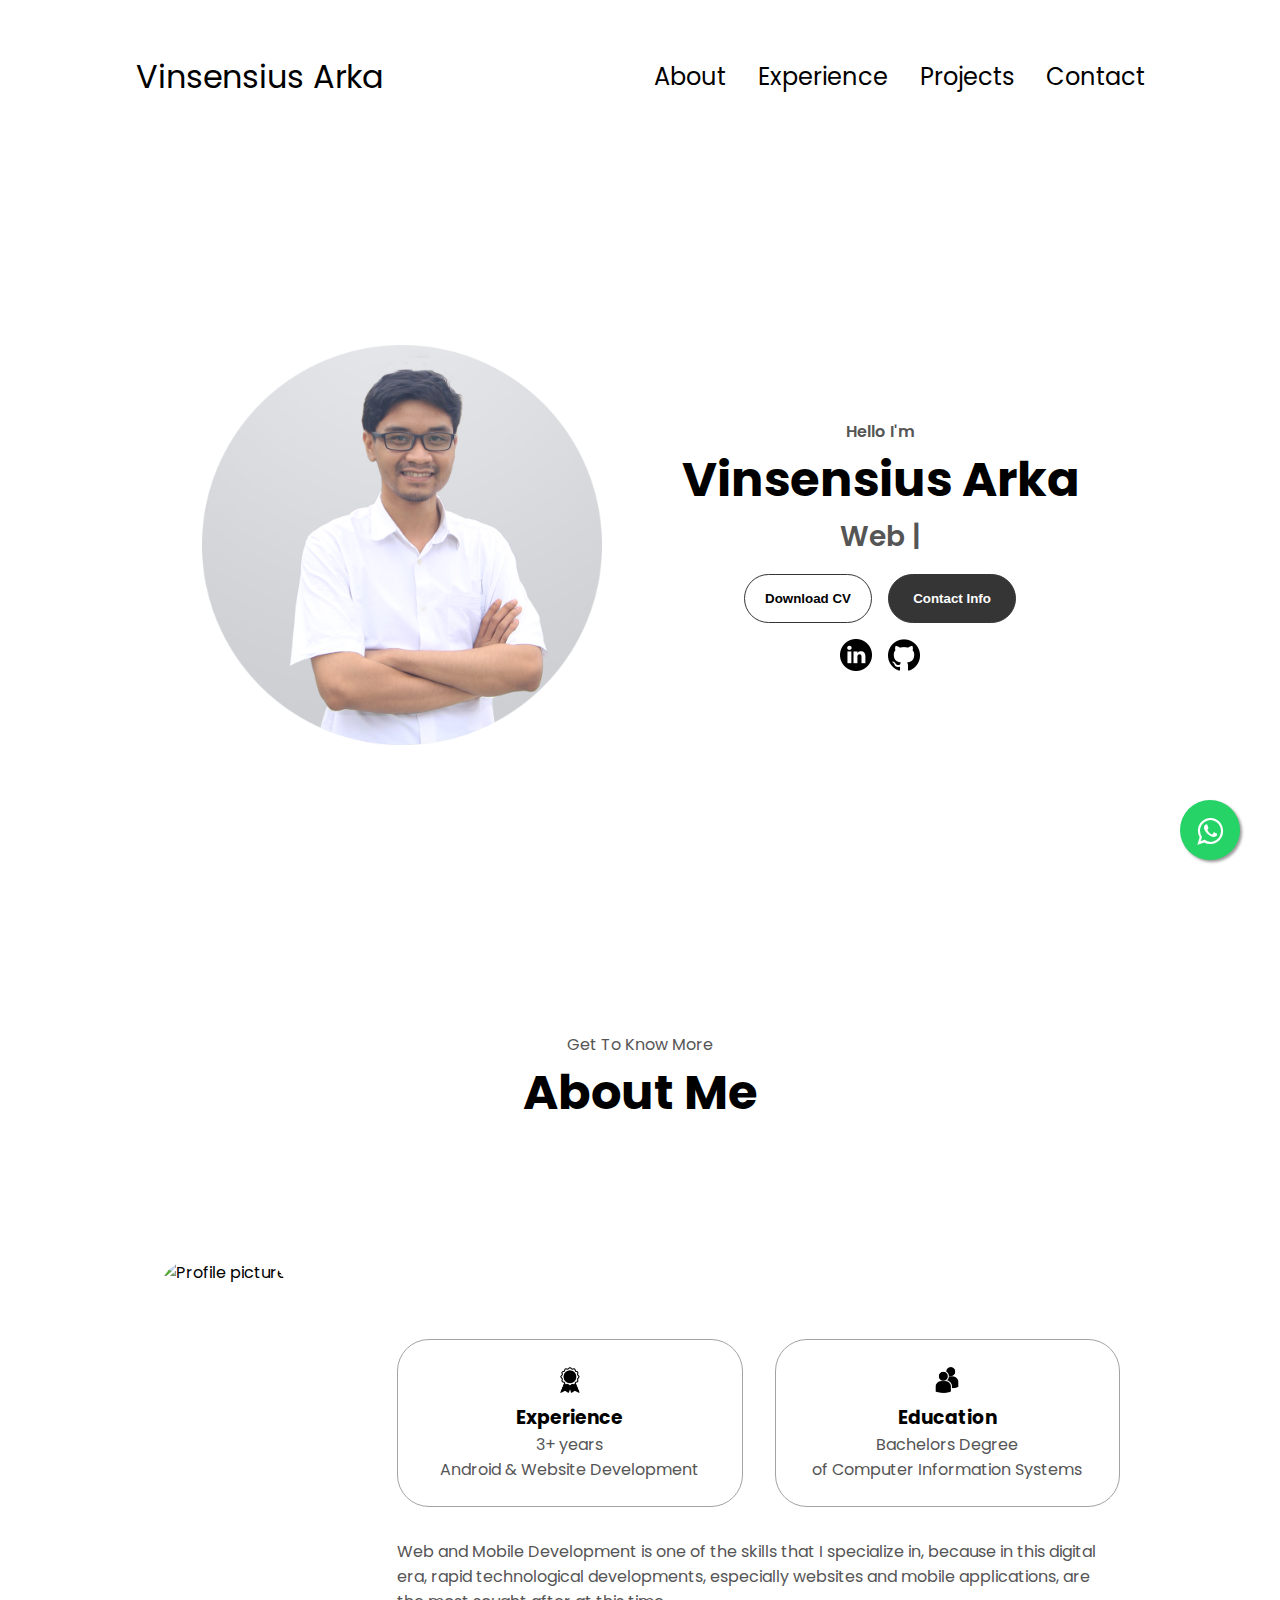
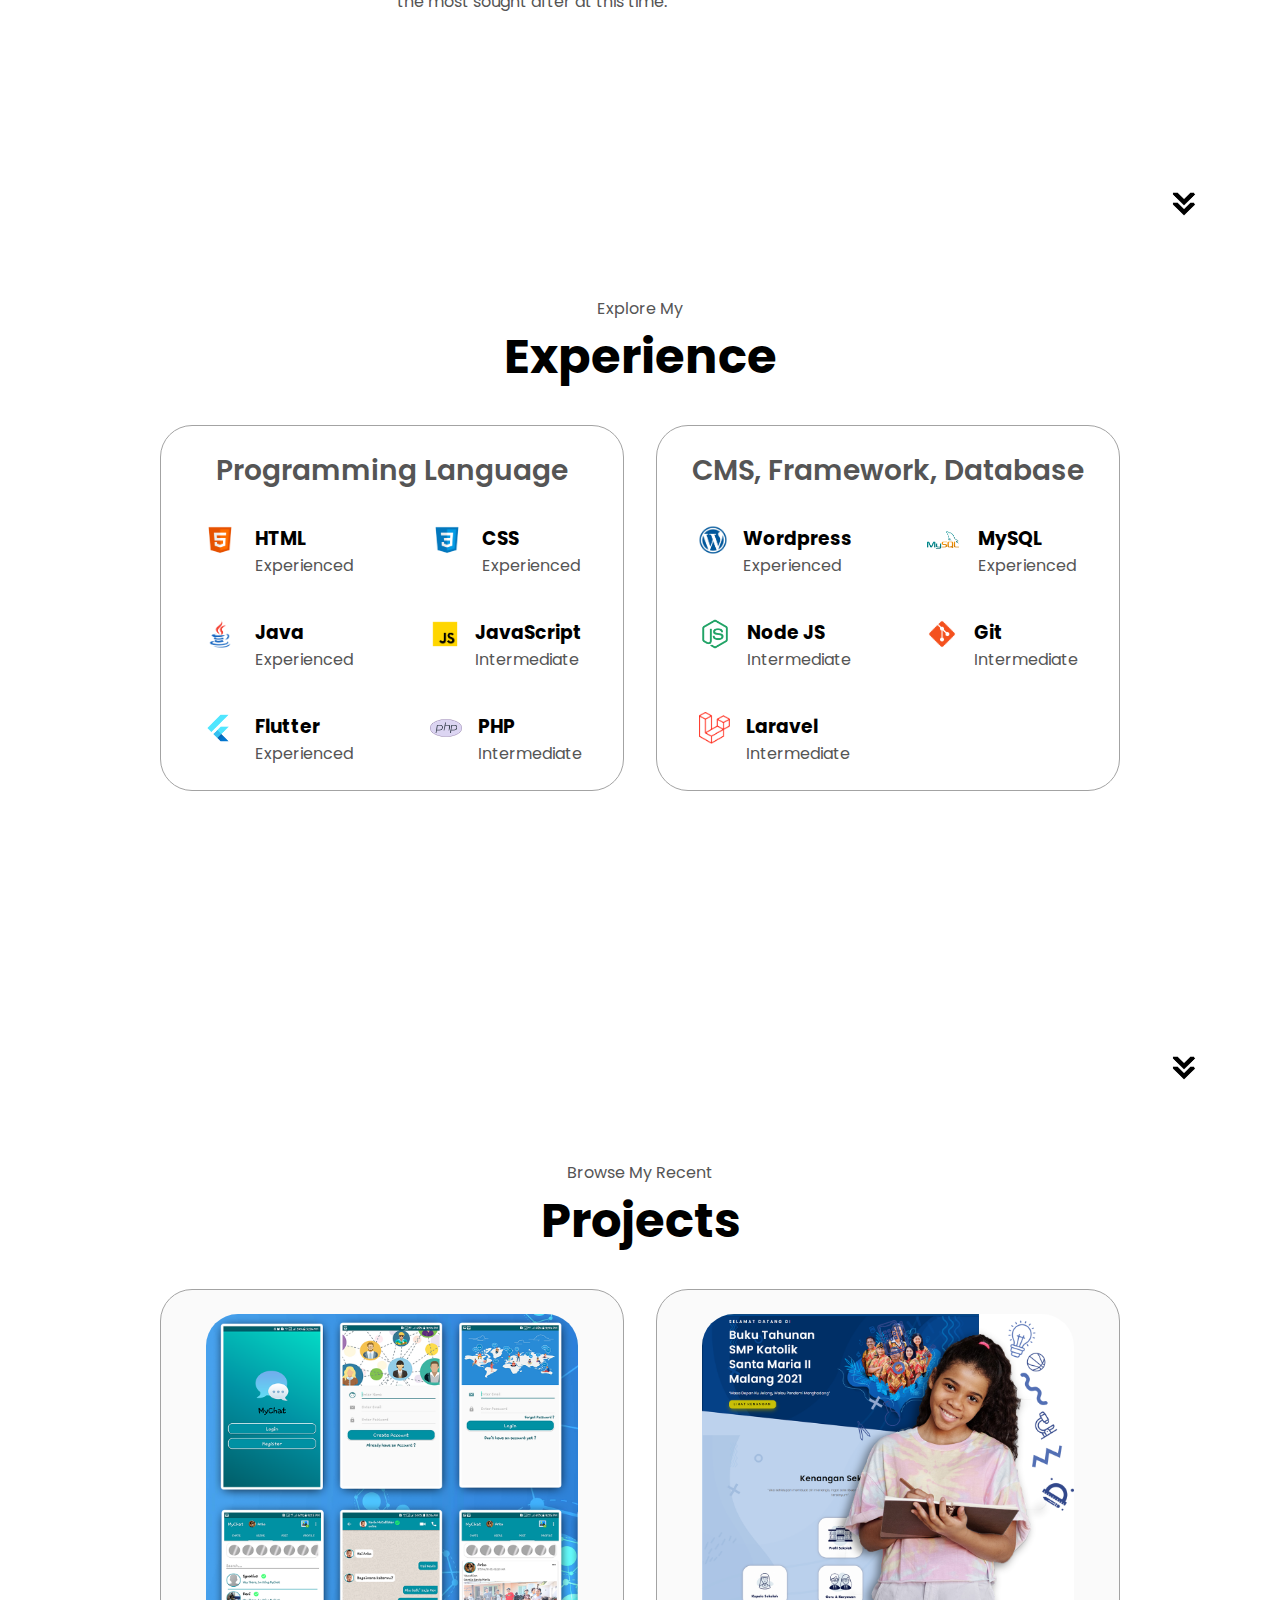
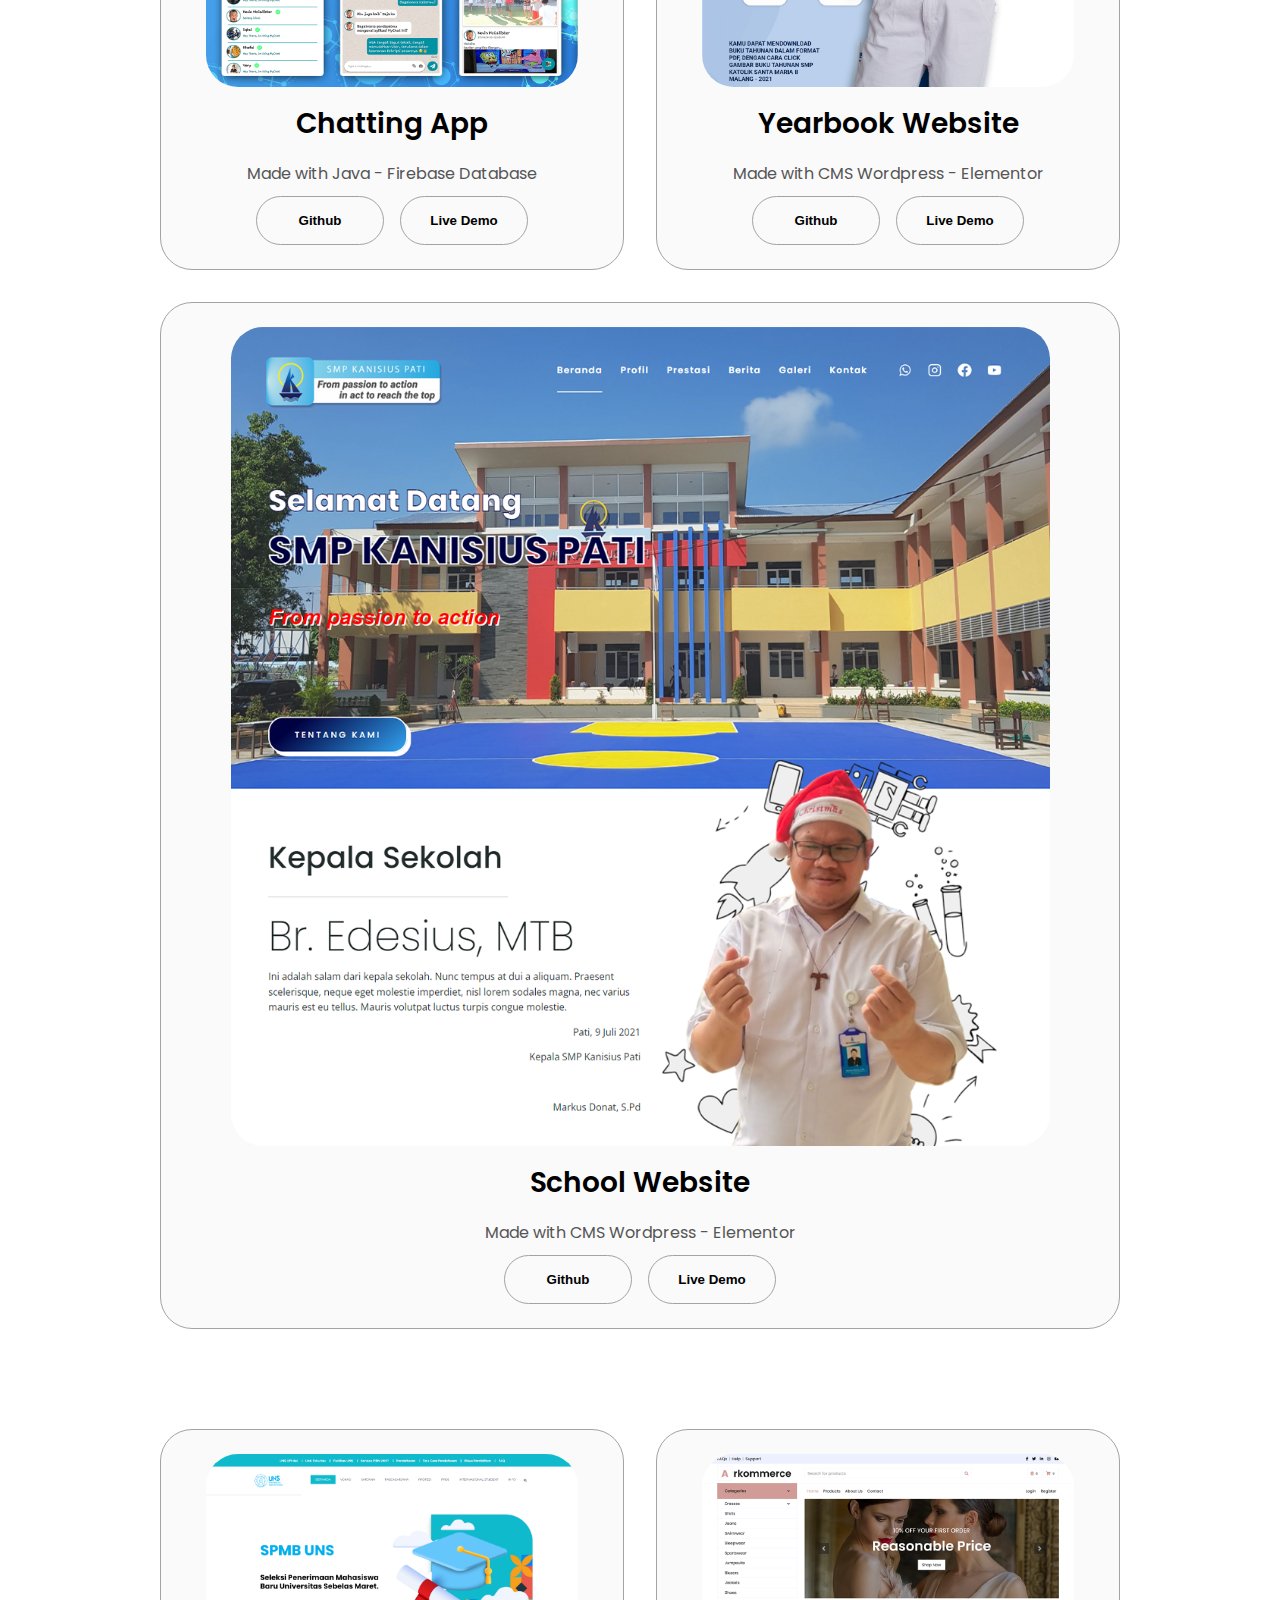
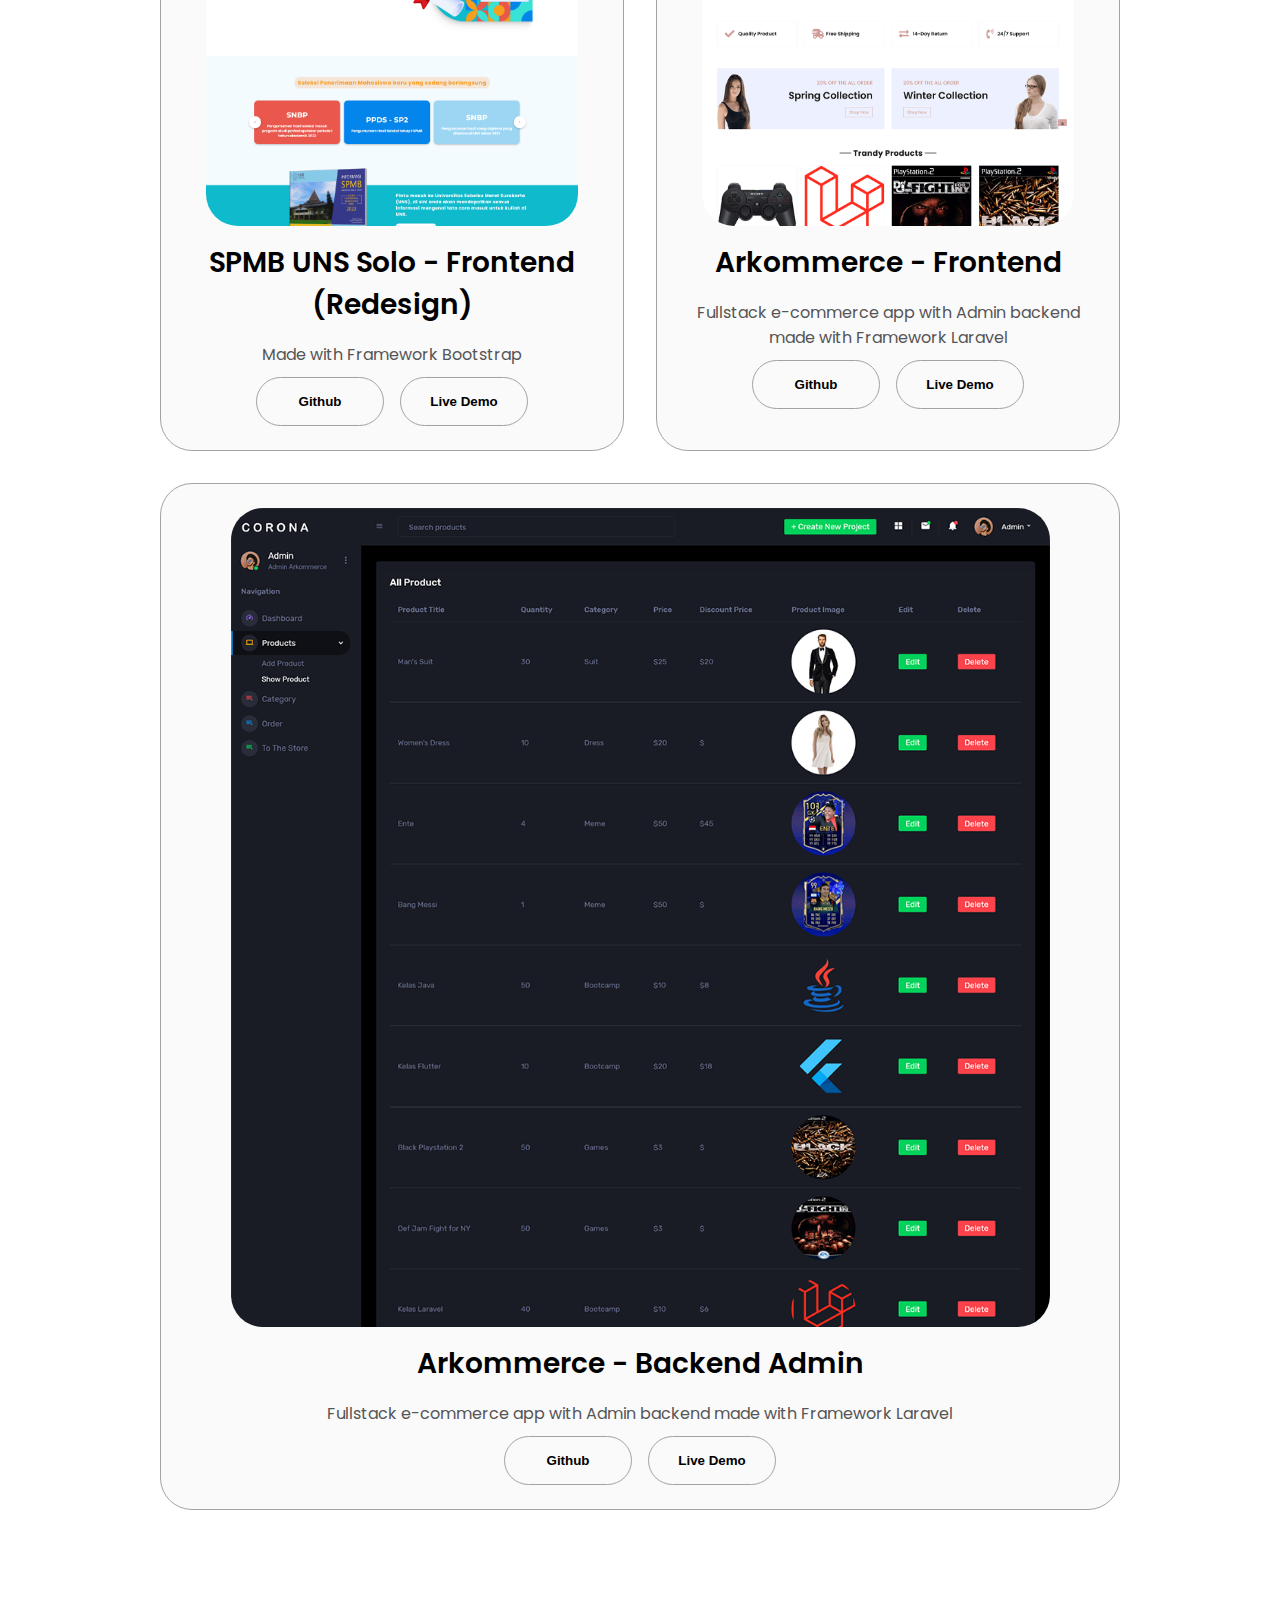
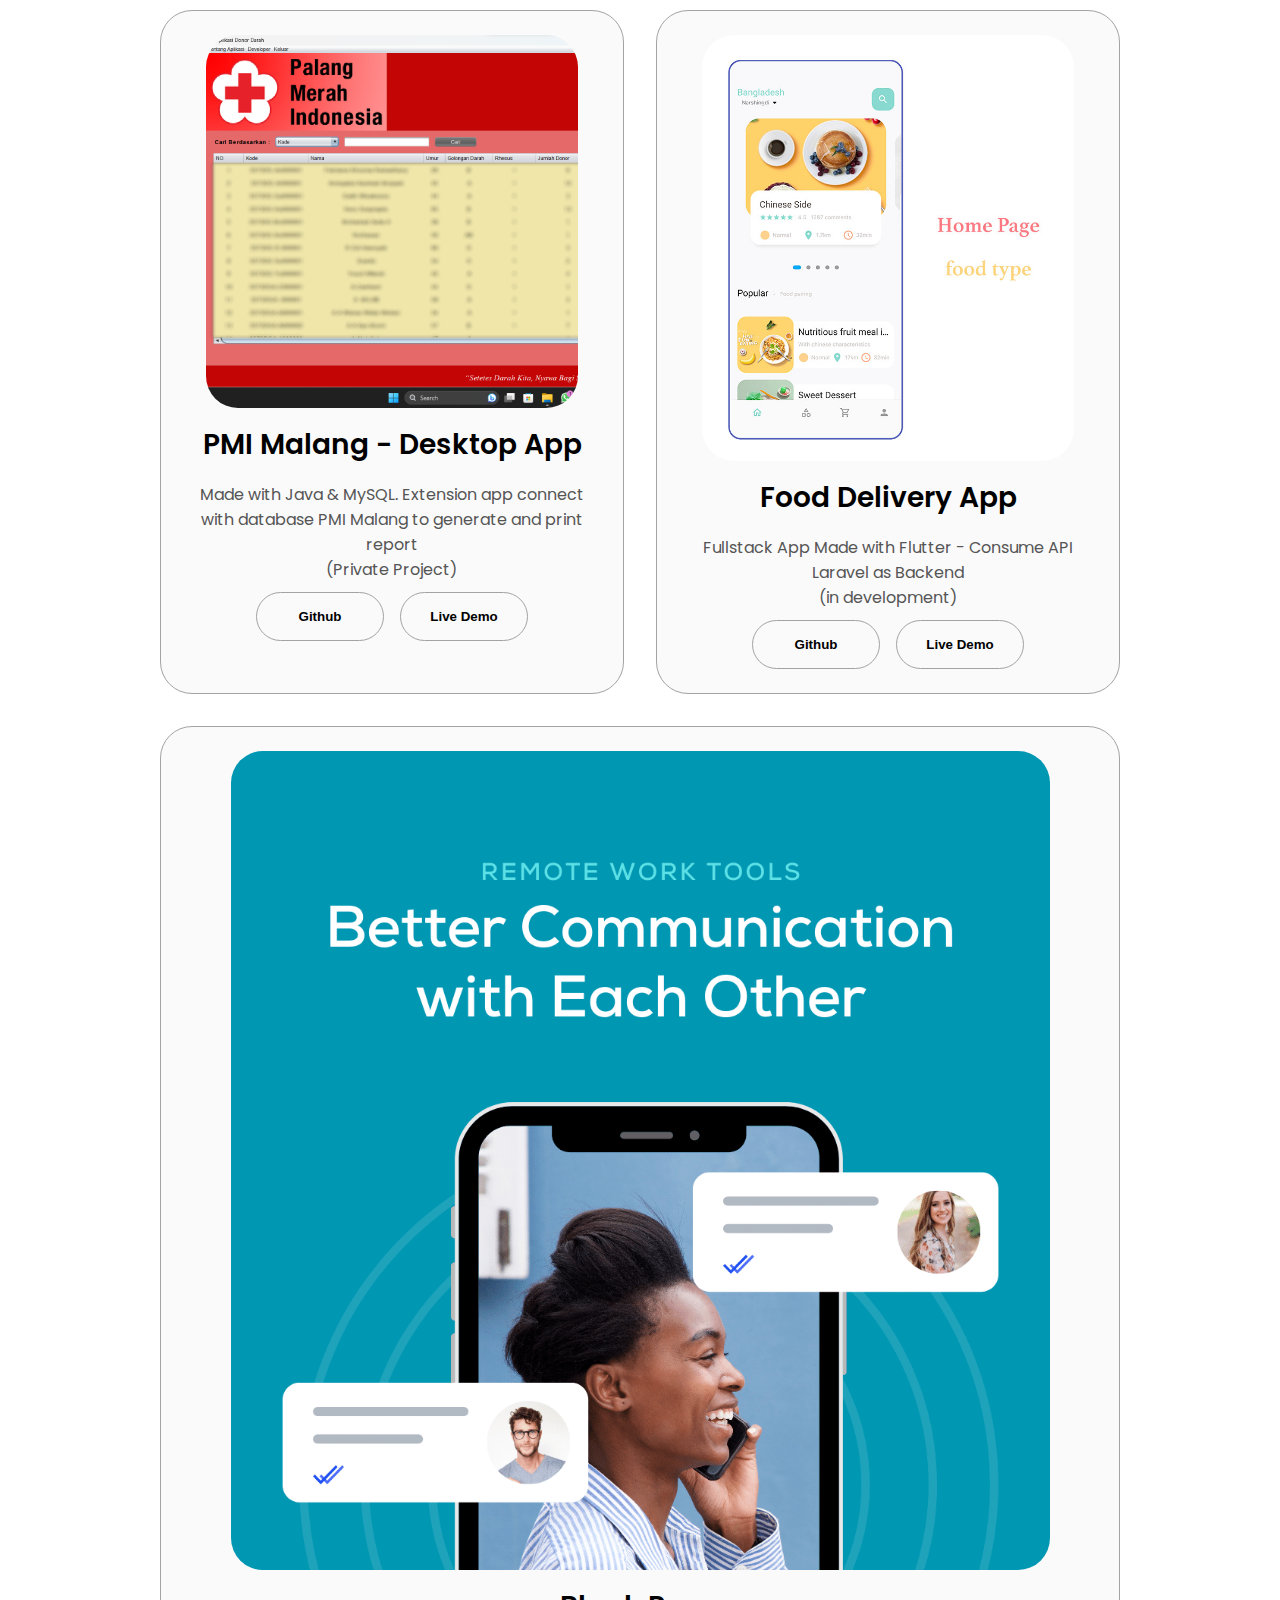
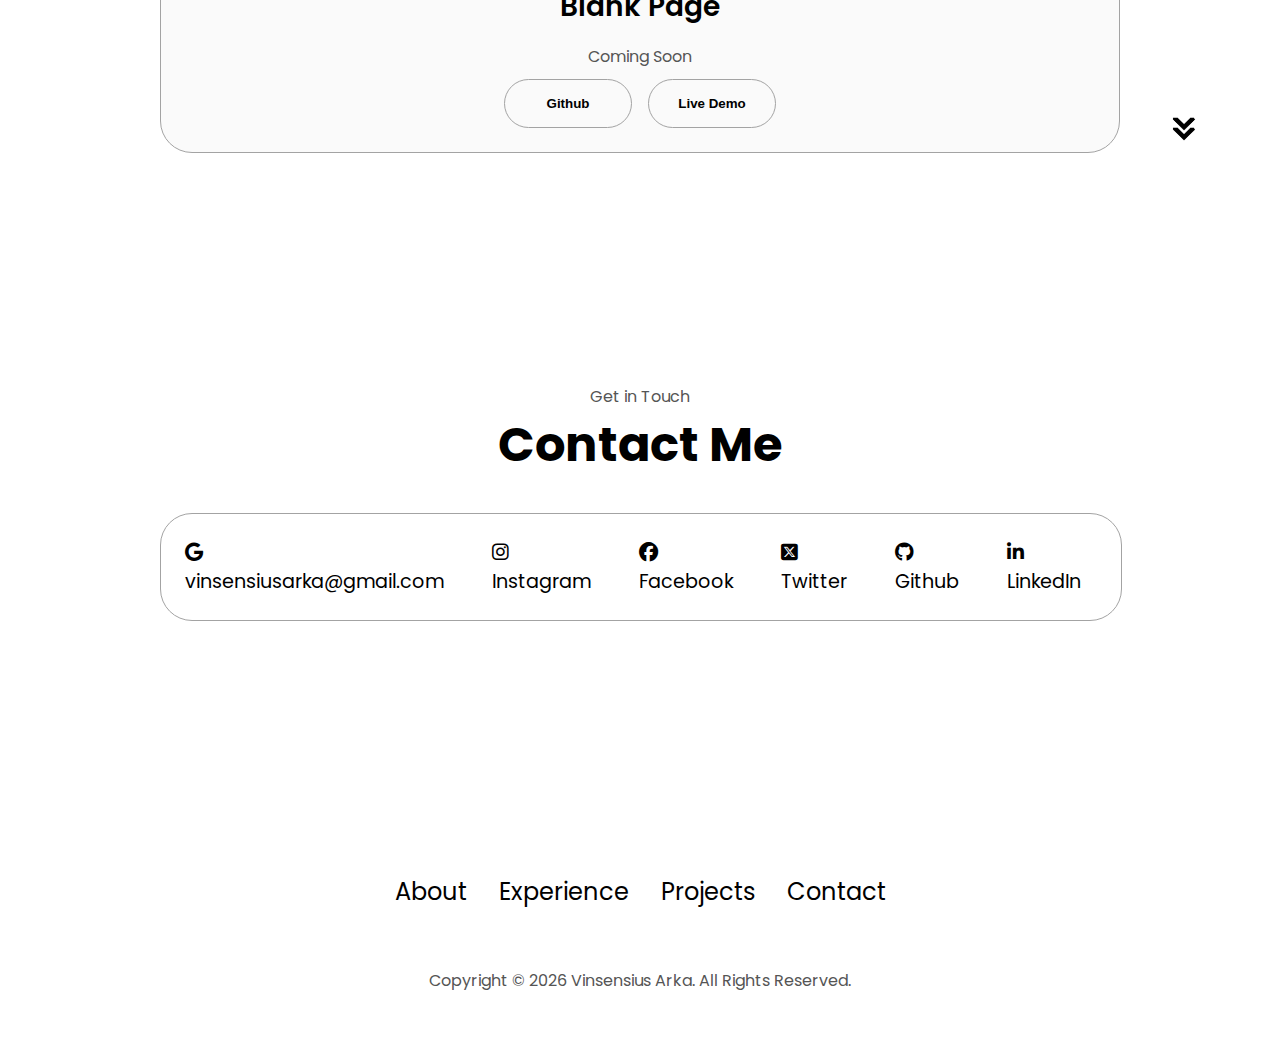
==== public/index.html @ 0f276d58 "Fix list tile icon link" ====
<!DOCTYPE html>
<html lang="en">
  <head>
    <meta charset="UTF-8" />
    <meta http-equiv="X-UA-Compatible" content="IE=edge" />
    <meta name="viewport" content="width=device-width, initial-scale=1.0" />
    <title>Vinsensius Arka Biwara Adi</title>
    <link rel="stylesheet" href="https://cdnjs.cloudflare.com/ajax/libs/font-awesome/6.5.2/css/all.min.css">
    <link rel="shortcut icon" href="./assets/favicon.ico" type="image/x-icon">
    <link rel="stylesheet" href="style.css" />
    <link rel="stylesheet" href="mediaqueries.css" />
    <!-- <script type="text/javascript">window.$crisp=[];window.CRISP_WEBSITE_ID="7144d495-a259-47f3-8558-6c69aba74b64";(function(){d=document;s=d.createElement("script");s.src="https://client.crisp.chat/l.js";s.async=1;d.getElementsByTagName("head")[0].appendChild(s);})();</script> -->
  </head>
  <body>
    <nav id="desktop-nav">
      <div class="logo">Vinsensius Arka</div>
      <div>
        <ul class="nav-links">
          <li><a href="#about">About</a></li>
          <li><a href="#experience">Experience</a></li>
          <li><a href="#projects">Projects</a></li>
          <li><a href="#contact">Contact</a></li>
        </ul>
      </div>
    </nav>
    <nav id="hamburger-nav">
      <div class="logo">Vinsensius Arka</div>
      <div class="hamburger-menu">
        <div class="hamburger-icon" onclick="toggleMenu()">
          <span></span>
          <span></span>
          <span></span>
        </div>
        <div class="menu-links">
          <li><a href="#about" onclick="toggleMenu()">About</a></li>
          <li><a href="#experience" onclick="toggleMenu()">Experience</a></li>
          <li><a href="#projects" onclick="toggleMenu()">Projects</a></li>
          <li><a href="#contact" onclick="toggleMenu()">Contact</a></li>
        </div>
      </div>
    </nav>
    <section id="profile">
      <div class="section__pic-container">
        <img src="./assets/arko-pic.png" alt="Vinsensius Arka profile picture" />
      </div>
      <div class="section__text">
        <p class="section__text__p1">Hello I'm</p>
        <h1 class="title">Vinsensius Arka</h1>
        <p class="section__text__p2">
          <span class="typeWriter" data-checkVisible="true" data-end="3000" data-speed="2" data-text='["Web Developer", "Mobile Developer"]'></span></p>
        <div class="btn-container">
          <button
            class="btn btn-color-2"
            onclick="window.open('./assets/cv-vinsensiusarka.pdf')"
          >
            Download CV
          </button>
          <button class="btn btn-color-1" onclick="location.href='index.html#contact'">
            Contact Info
          </button>
        </div>
        <div id="socials-container">
          <img
            src="./assets/linkedin.png"
            alt="My LinkedIn profile"
            class="icon"
            onclick="location.href='https://www.linkedin.com/in/vinsensius-arka-a2185a229/'"/>
          <img
            src="./assets/github.png"
            alt="My Github profile"
            class="icon"
            onclick="location.href='https://github.com/vinsensiusarko'"/>
        </div>
      </div>
    </section>
    <section id="about">
      <p class="section__text__p1">Get To Know More</p>
      <h1 class="title">About Me</h1>
      <div class="section-container">
        <div class="section__pic-container">
          <img
            src="./assets/arko-about.png"
            alt="Profile picture"
            class="about-pic"
          />
        </div>
        <div class="about-details-container">
          <div class="about-containers">
            <div class="details-container">
              <img
                src="./assets/experience.png"
                alt="Experience icon"
                class="icon"
              />
              <h3>Experience</h3>
              <p>3+ years <br />Android & Website Development</p>
            </div>
            <div class="details-container">
              <img
                src="./assets/education.png"
                alt="Education icon"
                class="icon"
              />
              <h3>Education</h3>
              <p>Bachelors Degree<br />of Computer Information Systems</p>
            </div>
          </div>
          <div class="text-container">
            <p>Web and Mobile Development is one of the skills that I specialize in, because in this digital era, rapid technological developments, especially websites and mobile applications, are the most sought after at this time.</span></p>
          </div>
        </div>
      </div>
      <img
        src="./assets/arrow.png"
        alt="Arrow icon"
        class="icon arrow"
        onclick="location.href='index.html#experience'"/>
    </section>
    <section id="experience">
      <p class="section__text__p1">Explore My</p>
      <h1 class="title">Experience</h1>
      <div class="experience-details-container">
        <div class="about-containers">
          <div class="details-container">
            <h2 class="experience-sub-title">Programming Language</h2>
            <div class="article-container">
              <article>
                <img
                  src="./assets/html.png"
                  alt="Experience icon"
                  class="icon"/>
                <div>
                  <h3>HTML</h3>
                  <p>Experienced</p>
                </div>
              </article>
              <article>
                <img
                  src="./assets/css.png"
                  alt="Experience icon"
                  class="icon"/>
                <div>
                  <h3>CSS</h3>
                  <p>Experienced</p>
                </div>
              </article>
              <article>
                <img
                  src="./assets/java.png"
                  alt="Experience icon"
                  class="icon"/>
                <div>
                  <h3>Java</h3>
                  <p>Experienced</p>
                </div>
              </article>
              <article>
                <img
                  src="./assets/javascript.png"
                  alt="Experience icon"
                  class="icon"/>
                <div>
                  <h3>JavaScript</h3>
                  <p>Intermediate</p>
                </div>
              </article>
              <article>
                <img
                  src="./assets/flutter.png"
                  alt="Experience icon"
                  class="icon"/>
                <div>
                  <h3>Flutter</h3>
                  <p>Experienced</p>
                </div>
              </article>
              <article>
                <img
                  src="./assets/php.png"
                  alt="Experience icon"
                  class="icon"/>
                <div>
                  <h3>PHP</h3>
                  <p>Intermediate</p>
                </div>
              </article>
            </div>
          </div>
          <div class="details-container">
            <h2 class="experience-sub-title">CMS, Framework, Database</h2>
            <div class="article-container">
              <article>
                <img
                  src="./assets/wordpress.png"
                  alt="Experience icon"
                  class="icon"/>
                <div>
                  <h3>Wordpress</h3>
                  <p>Experienced</p>
                </div>
              </article>
              <article>
                <img
                  src="./assets/mysql.png"
                  alt="Experience icon"
                  class="icon"/>
                <div>
                  <h3>MySQL</h3>
                  <p>Experienced</p>
                </div>
              </article>
              <article>
                <img
                  src="./assets/node-js.png"
                  alt="Experience icon"
                  class="icon"/>
                <div>
                  <h3>Node JS</h3>
                  <p>Intermediate</p>
                </div>
              </article>
              <article>
                <img
                  src="./assets/git.png"
                  alt="Experience icon"
                  class="icon"/>
                <div>
                  <h3>Git</h3>
                  <p>Intermediate</p>
                </div>
              </article>
              <article>
                <img
                  src="./assets/laravel.png"
                  alt="Experience icon"
                  class="icon"/>
                <div>
                  <h3>Laravel</h3>
                  <p>Intermediate</p>
                </div>
              </article>
              <article>
                
              </article>
            </div>
          </div>
        </div>
      </div>
      <img
        src="./assets/arrow.png"
        alt="Arrow icon"
        class="icon arrow"
        onclick="location.href='index.html#projects'"/>
    </section>
    <section id="projects">
      <p class="section__text__p1">Browse My Recent</p>
      <h1 class="title">Projects</h1>
      <div class="experience-details-container">
        <div class="about-containers">
          <div class="details-container color-container">
            <div class="article-container">
              <img
                src="./assets/portfolio-1.png"
                alt="Project 1"
                class="project-img"
              />
            </div>
            <h2 class="experience-sub-title project-title">Chatting App</h2>
            <p style="padding-bottom: 10px;">Made with Java - Firebase Database</p>
            <div class="btn-container">
              <button
                class="btn btn-color-2 project-btn"
                onclick=" window.open('https://github.com/vinsensiusarko/MyChat','_blank')"
              >
                Github
              </button>
              <button
                class="btn btn-color-2 project-btn"
                onclick=" window.open('https://drive.google.com/file/d/1s-HaHScdRtdgaEALp0UHUAGyKisrrhkq/view?usp=sharing','_blank')"
              >
                Live Demo
              </button>
            </div>
          </div>
          <div class="details-container color-container">
            <div class="article-container">
              <img
                src="./assets/portfolio-2.png"
                alt="Project 2"
                class="project-img"
              />
            </div>
            <h2 class="experience-sub-title project-title">Yearbook Website</h2>
            <p style="padding-bottom: 10px;">Made with CMS Wordpress - Elementor</p>
            <div class="btn-container">
              <button
                class="btn btn-color-2 project-btn"
                onclick="location.href='/#'"
              >
                Github
              </button>
              <button
                class="btn btn-color-2 project-btn"
                onclick=" window.open('http://smpk2santamaria-malang.com','_blank')"
              >
                Live Demo
              </button>
            </div>
          </div>
          <div class="details-container color-container">
            <div class="article-container">
              <img
                src="./assets/portfolio-3.png"
                alt="Project 3"
                class="project-img"
              />
            </div>
            <h2 class="experience-sub-title project-title">School Website</h2>
            <p style="padding-bottom: 10px;">Made with CMS Wordpress - Elementor</p>
            <div class="btn-container">
              <button
                class="btn btn-color-2 project-btn"
                onclick="location.href='/#'"
              >
                Github
              </button>
              <button
                class="btn btn-color-2 project-btn"
                onclick=" window.open('http://smpkanisiuspati.sch.id','_blank')"
              >
                Live Demo
              </button>
            </div>
          </div>
        </div>
      </div>
    </section>

    <section id="projects">
      <div class="experience-details-container">
        <div class="about-containers">
          <div class="details-container color-container">
            <div class="article-container">
              <img
                src="./assets/portfolio-4.png"
                alt="Project 1"
                class="project-img"
              />
            </div>
            <h2 class="experience-sub-title project-title">SPMB UNS Solo - Frontend (Redesign)</h2>
            <p style="padding-bottom: 10px;">Made with Framework Bootstrap</p>
            <div class="btn-container">
              <button
                class="btn btn-color-2 project-btn"
                onclick=" window.open('https://github.com/vinsensiusarko/MyChat','_blank')"
              >
                Github
              </button>
              <button
                class="btn btn-color-2 project-btn"
                onclick=" window.open('https://spmb-uns-solo.web.app','_blank')"
              >
                Live Demo
              </button>
            </div>
          </div>
          <div class="details-container color-container">
            <div class="article-container">
              <img
                src="./assets/portfolio-5.png"
                alt="Project 2"
                class="project-img"
              />
            </div>
            <h2 class="experience-sub-title project-title">Arkommerce - Frontend</h2>
            <p style="padding-bottom: 10px;">Fullstack e-commerce app with Admin backend made with Framework Laravel</p>
            <div class="btn-container">
              <button
                class="btn btn-color-2 project-btn"
                onclick=" window.open('https://github.com/vinsensiusarko/arkommerce','_blank')"
              >
                Github
              </button>
              <button
                class="btn btn-color-2 project-btn"
                onclick=" window.open('https://arkommerce.up.railway.app','_blank')"
              >
                Live Demo
              </button>
            </div>
          </div>
          <div class="details-container color-container">
            <div class="article-container">
              <img
                src="./assets/portfolio-6.png"
                alt="Project 3"
                class="project-img"
              />
            </div>
            <h2 class="experience-sub-title project-title">Arkommerce - Backend Admin</h2>
            <p style="padding-bottom: 10px;">Fullstack e-commerce app with Admin backend made with Framework Laravel</p>
            <div class="btn-container">
              <button
                class="btn btn-color-2 project-btn"
                disabled
                onclick=" window.open('https://github.com/vinsensiusarko/arkommerce','_blank')"
              >
                Github
              </button>
              <button
                class="btn btn-color-2 project-btn"
                disabled
                onclick=" window.open('https://arkommerce.up.railway.app','_blank')"
              >
                Live Demo
              </button>
            </div>
          </div>
        </div>
      </div>
    </section>

    <section id="projects">
      <div class="experience-details-container">
        <div class="about-containers">
          <div class="details-container color-container">
            <div class="article-container">
              <img
                src="./assets/portfolio-7.png"
                alt="Project 1"
                class="project-img"
              />
            </div>
            <h2 class="experience-sub-title project-title">PMI Malang - Desktop App</h2>
            <p style="padding-bottom: 10px;">Made with Java & MySQL. Extension app connect with database PMI Malang to generate and print report <br>(Private Project)</p>
            <div class="btn-container">
              <button
                class="btn btn-color-2 project-btn"
                disabled
                onclick=" window.open('/#','_blank')"
              >
                Github
              </button>
              <button
                class="btn btn-color-2 project-btn"
                disabled
                onclick=" window.open('/#','_blank')"
              >
                Live Demo
              </button>
            </div>
          </div>
          <div class="details-container color-container">
            <div class="article-container">
              <img
                src="./assets/portfolio-8.jpg"
                alt="Project 3"
                class="project-img"
              />
            </div>
            <h2 class="experience-sub-title project-title">Food Delivery App</h2>
            <p style="padding-bottom: 10px;">Fullstack App Made with Flutter - Consume API Laravel as Backend <br>(in development)</p>
            <div class="btn-container">
              <button
                class="btn btn-color-2 project-btn"
                disabled
                onclick=" window.open('/#','_blank')"
              >
                Github
              </button>
              <button
                class="btn btn-color-2 project-btn"
                disabled
                onclick=" window.open('/#','_blank')"
              >
                Live Demo
              </button>
            </div>
          </div>
          <div class="details-container color-container">
            <div class="article-container">
              <img
                src="./assets/project-1.png"
                alt="Project 2"
                class="project-img"
              />
            </div>
            <h2 class="experience-sub-title project-title">Blank Page</h2>
            <p style="padding-bottom: 10px;">Coming Soon</p>
            <div class="btn-container">
              <button
                class="btn btn-color-2 project-btn"
                disabled
                onclick=" window.open('/#','_blank')"
              >
                Github
              </button>
              <button
                class="btn btn-color-2 project-btn"
                disabled
                onclick=" window.open('/#','_blank')"
              >
                Live Demo
              </button>
            </div>
          </div>
        </div>
      </div>
      <img
      src="./assets/arrow.png"
      alt="Arrow icon"
      class="icon arrow"
      onclick="location.href='index.html#contact'"/>
    </section>

    <section id="contact">
      <p class="section__text__p1">Get in Touch</p>
      <h1 class="title">Contact Me</h1>
      <div class="contact-info-upper-container">
        <div class="contact-info-container">
          <p>
            <a href="mailto:vinsensiusarka@gmail.com" style="text-decoration : none">
              <i class="fa-brands fa-google fa-md"></i>vinsensiusarka@gmail.com</a>
          </p>
        </div>
        <div class="contact-info-container">
          <p><a href="https://www.instagram.com/vinsensiusarko/" style="text-decoration : none" target="_blank">
            <i class="fa-brands fa-instagram fa-md"></i>Instagram</a>
          </p>
        </div>
        <div class="contact-info-container">
          <p><a href="https://www.facebook.com/vinsensiusarko" style="text-decoration : none" target="_blank">
            <i class="fa-brands fa-facebook fa-md"></i>Facebook</a>
          </p>
        </div>
        <div class="contact-info-container">
          <p><a href="https://twitter.com/vinsensiusarko" style="text-decoration : none" target="_blank">
            <i class="fa-brands fa-square-x-twitter fa-md"></i>Twitter</a>
          </p>
        </div>
        <div class="contact-info-container">
          <p><a href="https://github.com/vinsensiusarko" style="text-decoration : none" target="_blank">
            <i class="fa-brands fa-github fa-md"></i>Github</a>
          </p>
        </div>
        <div class="contact-info-container">
          <p><a href="https://www.linkedin.com/in/vinsensius-arka-a2185a229/" style="text-decoration : none" target="_blank">
            <i class="fa-brands fa-linkedin fa-md"></i>LinkedIn</a>
          </p>
        </div>
      </div>
    </section>
    <footer>
      <link rel="stylesheet" href="https://maxcdn.bootstrapcdn.com/font-awesome/4.5.0/css/font-awesome.min.css">
        <a href="https://api.whatsapp.com/send?phone=6285179793167" class="float" target="_blank">
          <i class="fa fa-whatsapp my-float"></i>
        </a>
      <nav>
        <div class="nav-links-container">
          <ul class="nav-links">
            <li><a href="#about">About</a></li>
            <li><a href="#experience">Experience</a></li>
            <li><a href="#projects">Projects</a></li>
            <li><a href="#contact">Contact</a></li>
          </ul>
        </div>
      </nav>
      <p>Copyright &#169; <script>document.write(new Date().getFullYear())</script> Vinsensius Arka. All Rights Reserved.</p>
    </footer>
    <script src="script.js"></script>
    <script src ="typelighter.min.js"></script>
  </body>
</html>
---- public/style.css ----
/* GENERAL */

@import url("https://fonts.googleapis.com/css2?family=Poppins:wght@300;400;500;600&display=swap");

* {
  margin: 0;
  padding: 0;
}

body {
  font-family: "Poppins", sans-serif;
}

html {
  scroll-behavior: smooth;
}

p {
  color: rgb(85, 85, 85);
}

/* TRANSITION */

a,
.btn {
  transition: all 300ms ease;
}

/* DESKTOP NAV */

nav,
.nav-links {
  display: flex;
}

nav {
  justify-content: space-around;
  align-items: center;
  height: 17vh;
}

.nav-links {
  gap: 2rem;
  list-style: none;
  font-size: 1.5rem;
}

a {
  color: black;
  text-decoration: none;
  text-decoration-color: white;
}

a:hover {
  color: grey;
  text-decoration: underline;
  text-underline-offset: 1rem;
  text-decoration-color: rgb(181, 181, 181);
}

.logo {
  font-size: 2rem;
}

.logo:hover {
  cursor: default;
}

/* HAMBURGER MENU */

#hamburger-nav {
  display: none;
}

.hamburger-menu {
  position: relative;
  display: inline-block;
}

.hamburger-icon {
  display: flex;
  flex-direction: column;
  justify-content: space-between;
  height: 24px;
  width: 30px;
  cursor: pointer;
}

.hamburger-icon span {
  width: 100%;
  height: 2px;
  background-color: black;
  transition: all 0.3 ease-in-out;
}

.menu-links {
  position: absolute;
  top: 100%;
  right: 0;
  background-color: white;
  width: fit-content;
  max-height: 0;
  overflow: hidden;
  transition: all 0.3 ease-in-out;
}

.menu-links a {
  display: block;
  padding: 10px;
  text-align: center;
  font-size: 1.5rem;
  color: black;
  text-decoration: none;
  transition: all 0.3 ease-in-out;
}

.menu-links li {
  list-style: none;
}

.menu-links.open {
  max-height: 300px;
}

.hamburger-icon.open span:first-child {
  transform: rotate(45deg) translate(10px, 5px);
}

.hamburger-icon.open span:nth-child(2) {
  opacity: 0;
}

.hamburger-icon.open span:last-child {
  transform: rotate(-45deg) translate(10px, -5px);
}

.hamburger-icon span:first-child {
  transform: none;
}

.hamburger-icon span:first-child {
  opacity: 1;
}

.hamburger-icon span:first-child {
  transform: none;
}

/* SECTIONS */

section {
  padding-top: 4vh;
  height: 96vh;
  margin: 0 10rem;
  box-sizing: border-box;
  min-height: fit-content;
}

.section-container {
  display: flex;
}

/* PROFILE SECTION */

#profile {
  display: flex;
  justify-content: center;
  gap: 5rem;
  height: 80vh;
}

.section__pic-container {
  display: flex;
  height: 400px;
  width: 400px;
  margin: auto 0;
}

.section__text {
  align-self: center;
  text-align: center;
}

.section__text p {
  font-weight: 600;
}

.section__text__p1 {
  text-align: center;
}

.section__text__p2 {
  font-size: 1.75rem;
  margin-bottom: 1rem;
}

.title {
  font-size: 3rem;
  text-align: center;
}

#socials-container {
  display: flex;
  justify-content: center;
  margin-top: 1rem;
  gap: 1rem;
}

/* ICONS */

.icon {
  cursor: pointer;
  height: 2rem;
}

/* BUTTONS */

.btn-container {
  display: flex;
  justify-content: center;
  gap: 1rem;
}

.btn {
  font-weight: 600;
  transition: all 300ms ease;
  padding: 1rem;
  width: 8rem;
  border-radius: 2rem;
}

.btn-color-1,
.btn-color-2 {
  border: rgb(53, 53, 53) 0.1rem solid;
}

.btn-color-1:hover,
.btn-color-2:hover {
  cursor: pointer;
}

.btn-color-1,
.btn-color-2:hover {
  background: rgb(53, 53, 53);
  color: white;
}

.btn-color-1:hover {
  background: rgb(0, 0, 0);
}

.btn-color-2 {
  background: none;
}

.btn-color-2:hover {
  border: rgb(255, 255, 255) 0.1rem solid;
}

.btn-container {
  gap: 1rem;
}

/* ABOUT SECTION */

#about {
  position: relative;
}

.about-containers {
  gap: 2rem;
  margin-bottom: 2rem;
  margin-top: 2rem;
}

.about-details-container {
  justify-content: center;
  flex-direction: column;
}

.about-containers,
.about-details-container {
  display: flex;
}

.about-pic {
  border-radius: 2rem;
}

.arrow {
  position: absolute;
  right: -5rem;
  bottom: 2.5rem;
}

.details-container {
  padding: 1.5rem;
  flex: 1;
  background: white;
  border-radius: 2rem;
  border: rgb(53, 53, 53) 0.1rem solid;
  border-color: rgb(163, 163, 163);
  text-align: center;
}

.section-container {
  gap: 4rem;
  height: 80%;
}

.section__pic-container {
  height: 400px;
  width: 400px;
  margin: auto 0;
}

/* EXPERIENCE SECTION */

#experience {
  position: relative;
}

.experience-sub-title {
  color: rgb(85, 85, 85);
  font-weight: 600;
  font-size: 1.75rem;
  margin-bottom: 2rem;
}

.experience-details-container {
  display: flex;
  justify-content: center;
  flex-direction: column;
}

.article-container {
  display: flex;
  text-align: initial;
  flex-wrap: wrap;
  flex-direction: row;
  gap: 2.5rem;
  justify-content: space-around;
}

article {
  display: flex;
  width: 10rem;
  justify-content: space-around;
  gap: 0.5rem;
}

article .icon {
  cursor: default;
}

/* PROJECTS SECTION */

#projects {
  position: relative;
}

.color-container {
  border-color: rgb(163, 163, 163);
  background: rgb(250, 250, 250);
}

.project-img {
  border-radius: 2rem;
  width: 90%;
  height: 90%;
}

.project-title {
  margin: 1rem;
  color: black;
}

.project-btn {
  color: black;
  border-color: rgb(163, 163, 163);
}

/* CONTACT */

#contact {
  display: flex;
  justify-content: center;
  flex-direction: column;
  height: 70vh;
}

.contact-info-upper-container {
  display: flex;
  justify-content: center;
  border-radius: 2rem;
  border: rgb(53, 53, 53) 0.1rem solid;
  border-color: rgb(163, 163, 163);
  background: (250, 250, 250);
  margin: 2rem auto;
  padding: 0.5rem;
}

.contact-info-container {
  display: flex;
  align-items: center;
  justify-content: center;
  gap: 0.2rem;
  margin: 1rem;
}

.contact-info-container p {
  font-size: larger;
  margin-right: 1rem;
}

.fa-brands {
  margin-right: 0.2rem;
}

.contact-icon {
  cursor: default;
}

.email-icon {
  height: 2.5rem;
}

/* FOOTER SECTION */

footer {
  height: 26vh;
  margin: 0 1rem;
}

footer p {
  text-align: center;
}

/* TYPE SCRIPT */

.cursor {
  color:inherit;
  position:relative;
  font:inherit;
  color:inherit;
  line-height: inherit;
  animation: Cursor 1s infinite;
}

@keyframes Cursor{
  0%{opacity: 1;}
  50%{opacity: 0;}
  100%{opacity: 1;}
}

/*404 Not Found Style*/
.fundo{
  animation: scales 3s alternate  infinite;
  transform-origin: center;
}
.pao-baixo{
   animation: rotatepao 14s cubic-bezier(.1,.49,.41,.97)  infinite;
  transform-origin: center;
}
.pao-cima{
   animation: rotatepao 7s 1s cubic-bezier(.1,.49,.41,.97)  infinite;
  transform-origin: center;
}
.olhos{animation: olhos   2s  alternate  infinite;
   transform-origin: center;
}

.left-sparks{animation: left-sparks   4s  alternate  infinite;
      transform-origin: 150px 156px;
}

.right-sparks{animation: left-sparks   4s  alternate  infinite;
      transform-origin: 310px 150px;
}

.olhos{animation: olhos   2s  alternate  infinite;
   transform-origin: center;
}
@keyframes scales{
  from { transform: scale(0.98)}
  to{ transform: scale(1)}
}

@keyframes rotatepao{
  0% { transform:  rotate(0deg)}
  50% , 60%{ transform:  rotate(-20deg)}
  100%{  transform:  rotate(0deg) }
 
}

@keyframes olhos{
  0%{
    transform: rotateX(0deg);
  }
   100%{
    transform: rotateX(30deg);
  }
}

@keyframes left-sparks{
  0%{
    opacity: 0; 
  }
  
}


.main{
  
  min-height: 600px;
  margin: 0px auto;
  width: auto;
  max-width: 460px;
  display: flex;
  align-items: center;
  justify-content: center;
}

.path {
  stroke-dasharray: 300;
  stroke-dashoffset: 300;
  animation: dash 4s   alternate infinite;
}

@keyframes dash{
   0%, 30%{
     fill: 4B4B62;
    stroke-dashoffset:   0;
  }
   80%,100%{
     fill: transparent;
    stroke-dashoffset:  -200;
  }
}

.text_sorry{
  margin: -100px auto;
  max-width: 460px;
}

.float{
	position:fixed;
	width:60px;
	height:60px;
	bottom:40px;
	right:40px;
	background-color:#25d366;
	color:#FFF;
	border-radius:50px;
	text-align:center;
  font-size:30px;
	box-shadow: 2px 2px 3px #999;
  z-index:100;
}

.my-float{
	margin-top:16px;
}
---- public/mediaqueries.css ----
@media screen and (max-width: 1400px) {
  #profile {
    height: 83vh;
    margin-bottom: 6rem;
  }
  .about-containers {
    flex-wrap: wrap;
  }
}

@media screen and (max-width: 1200px) {
  #desktop-nav {
    display: none;
  }
  #hamburger-nav {
    display: flex;
  }
  #experience,
  .experience-details-container {
    margin-top: 2rem;
  }
  #profile,
  .section-container {
    display: block;
  }
  .arrow {
    display: none;
  }
  section,
  .section-container {
    height: fit-content;
  }
  section {
    margin: 0 5%;
  }
  .section__pic-container {
    width: 275px;
    height: 275px;
    margin: 0 auto 2rem;
  }
  .about-containers {
    margin-top: 0;
  }
}

@media screen and (max-width: 600px) {
  #contact,
  footer {
    height: 40vh;
  }
  #profile {
    height: 83vh;
    margin-bottom: 0;
  }
  article {
    font-size: 1rem;
  }
  footer nav {
    height: fit-content;
    margin-bottom: 2rem;
  }
  .about-containers,
  .contact-info-upper-container,
  .btn-container {
    flex-wrap: wrap;
  }
  .contact-info-container {
    margin: 0;
  }
  .contact-info-container p,
  .nav-links li a {
    font-size: 1rem;
  }
  .experience-sub-title {
    font-size: 1.25rem;
  }
  .logo {
    font-size: 1.5rem;
  }
  .nav-links {
    flex-direction: column;
    gap: 0.5rem;
    text-align: center;
  }
  .section__pic-container {
    width: auto;
    height: 46vw;
    justify-content: center;
  }
  .section__text__p2 {
    font-size: 1.25rem;
  }
  .title {
    font-size: 2rem;
  }
  .text-container {
    text-align: justify;
  }
}
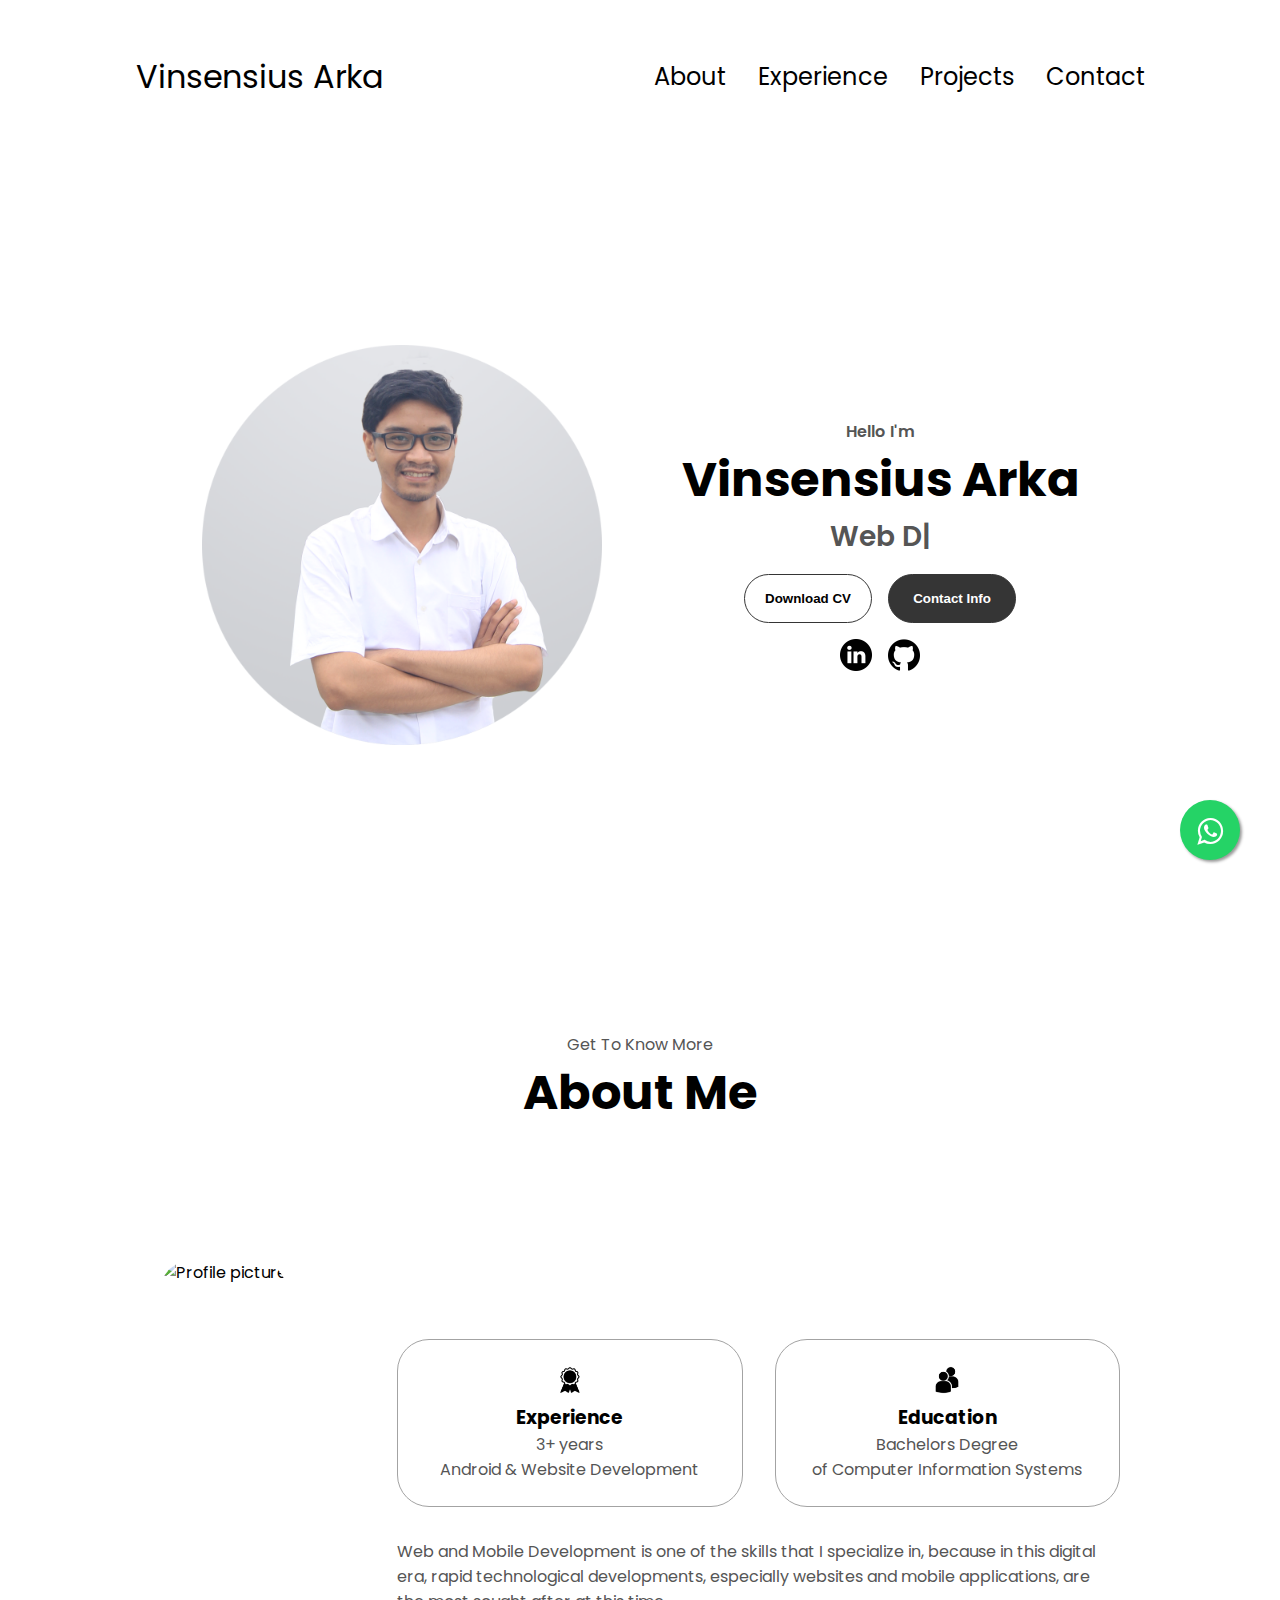
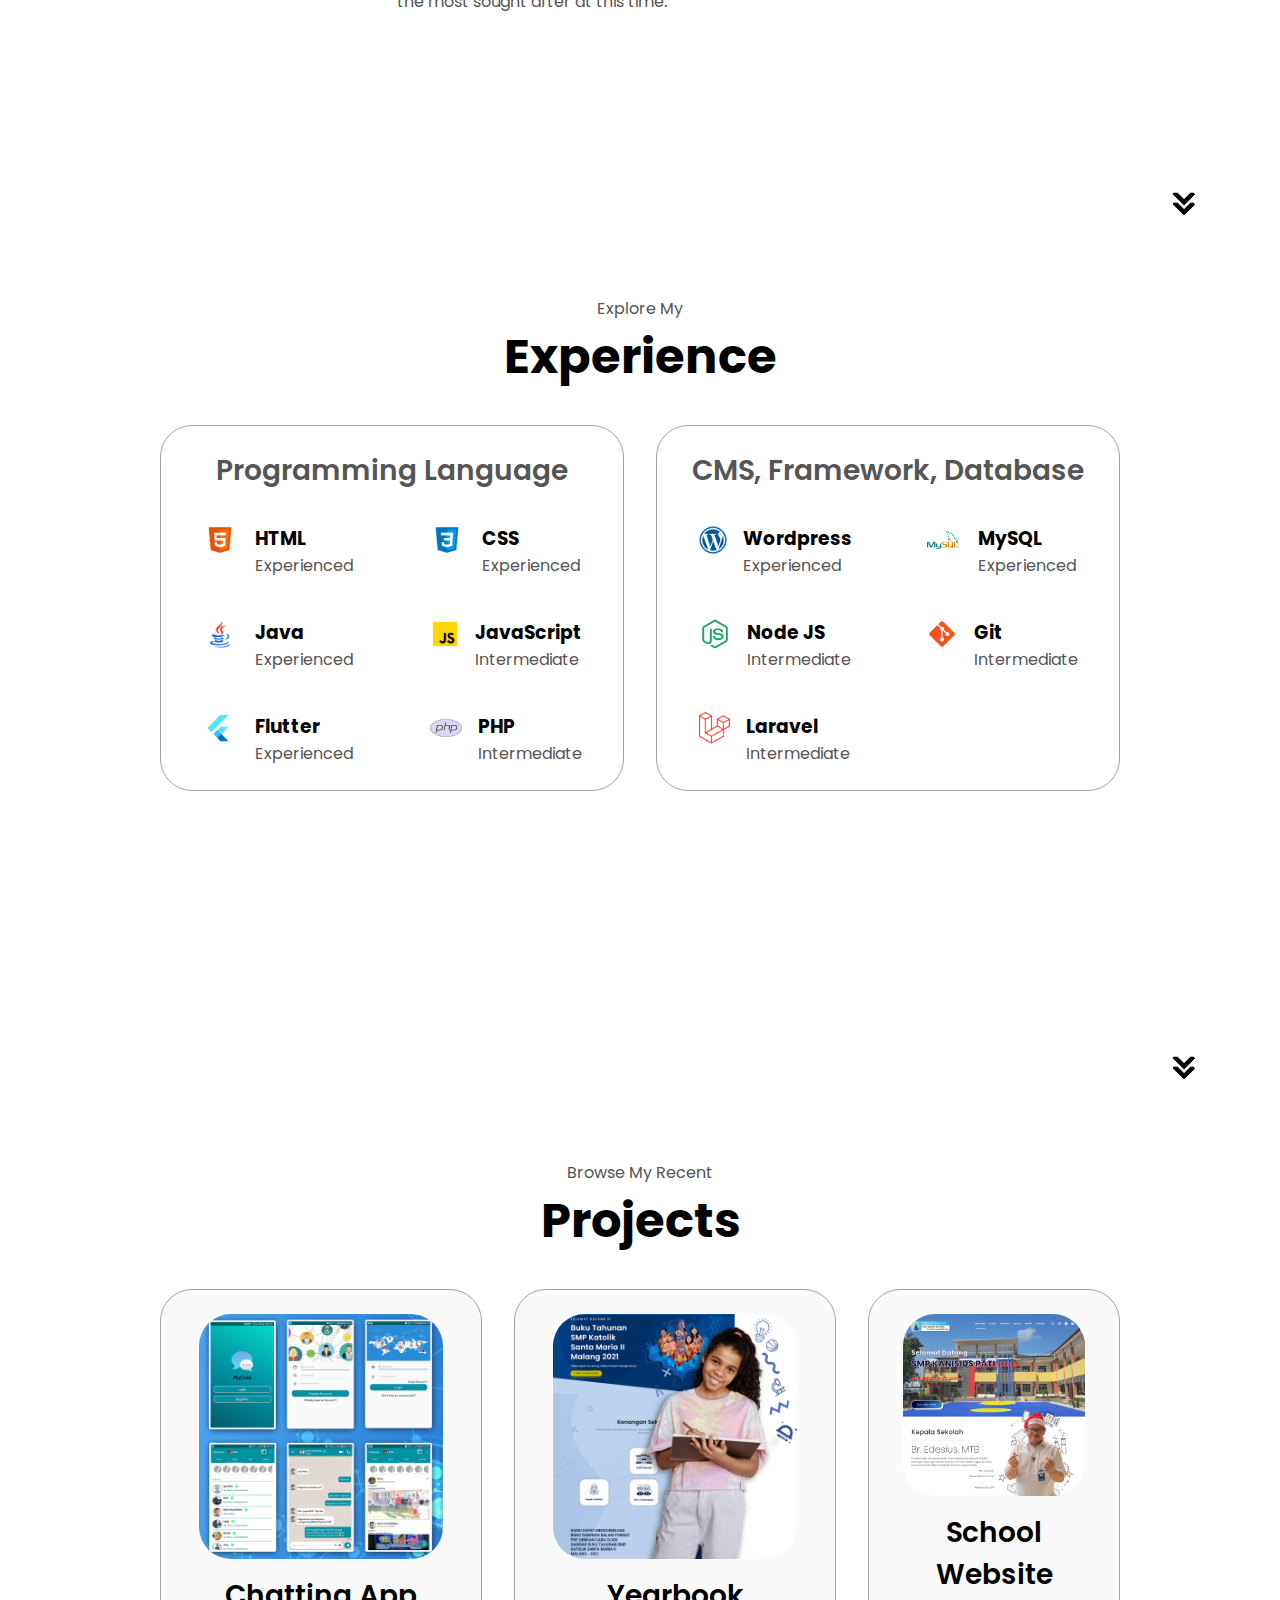
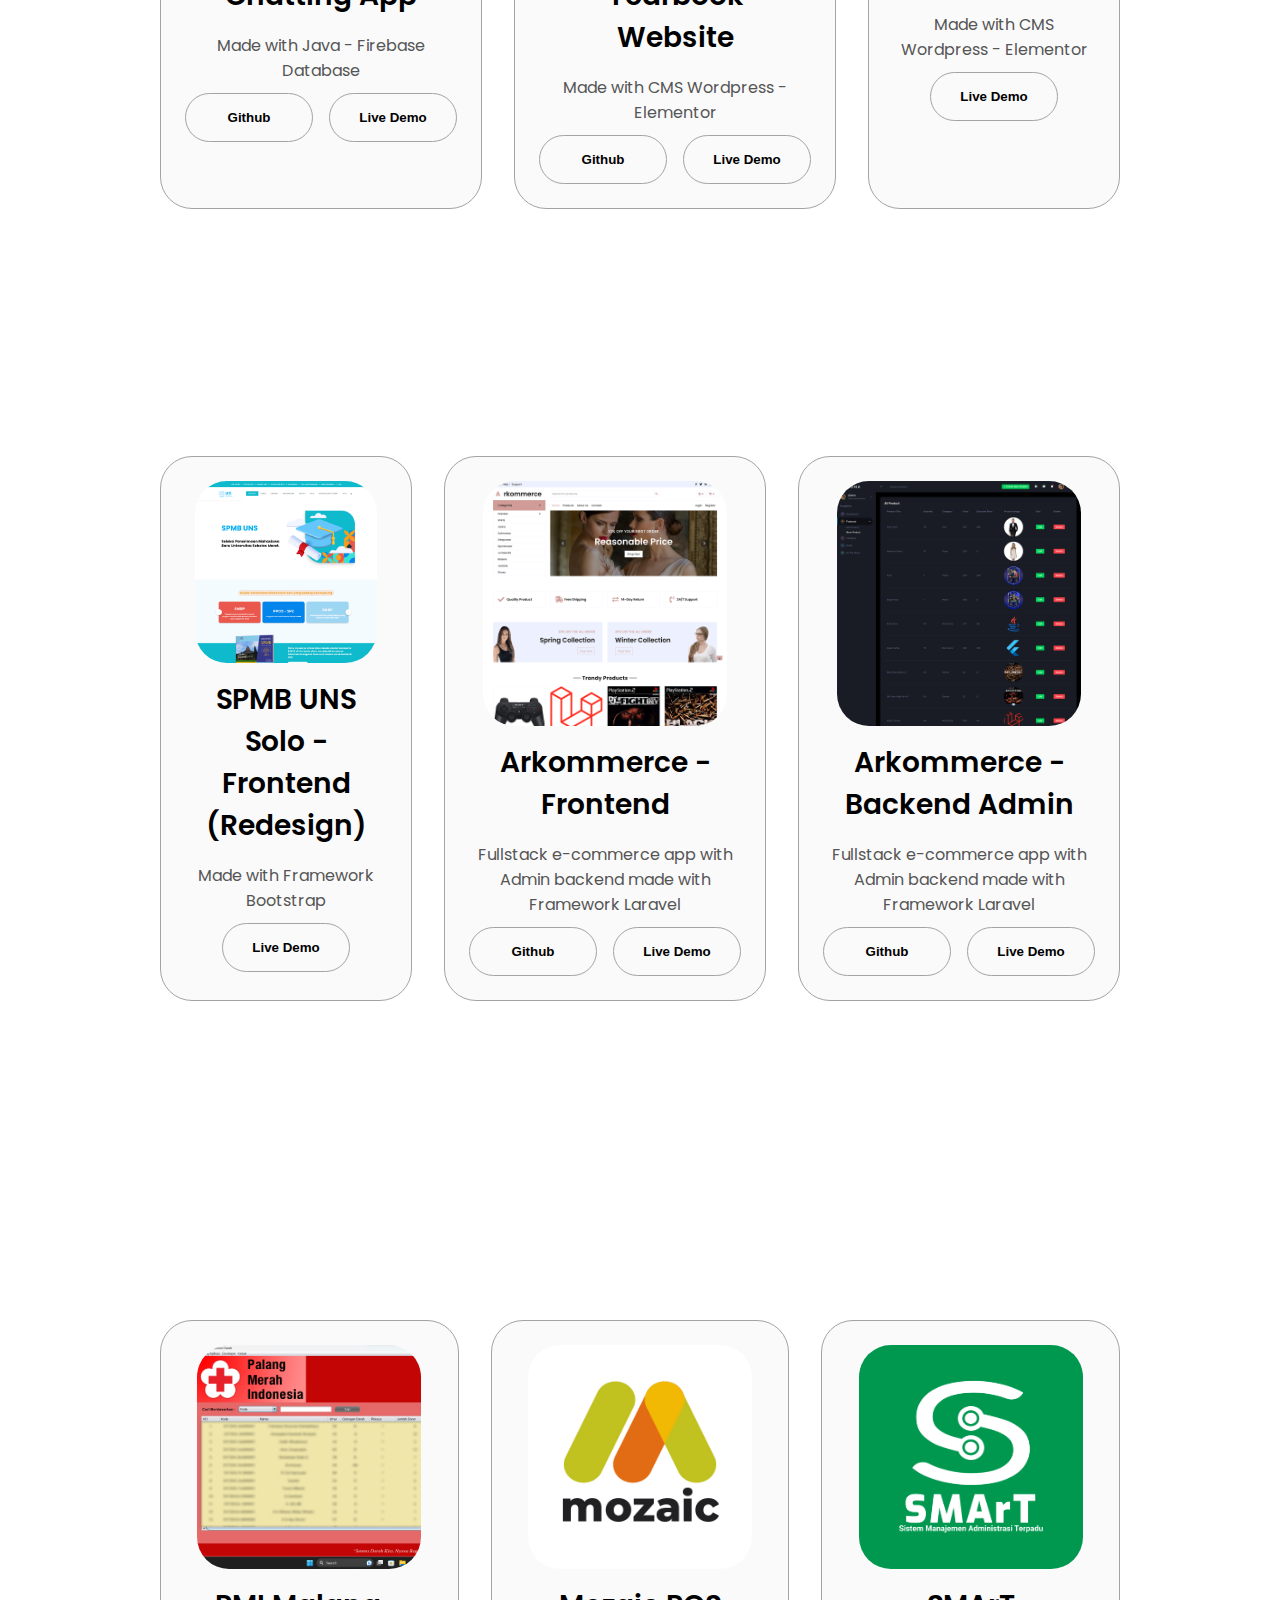
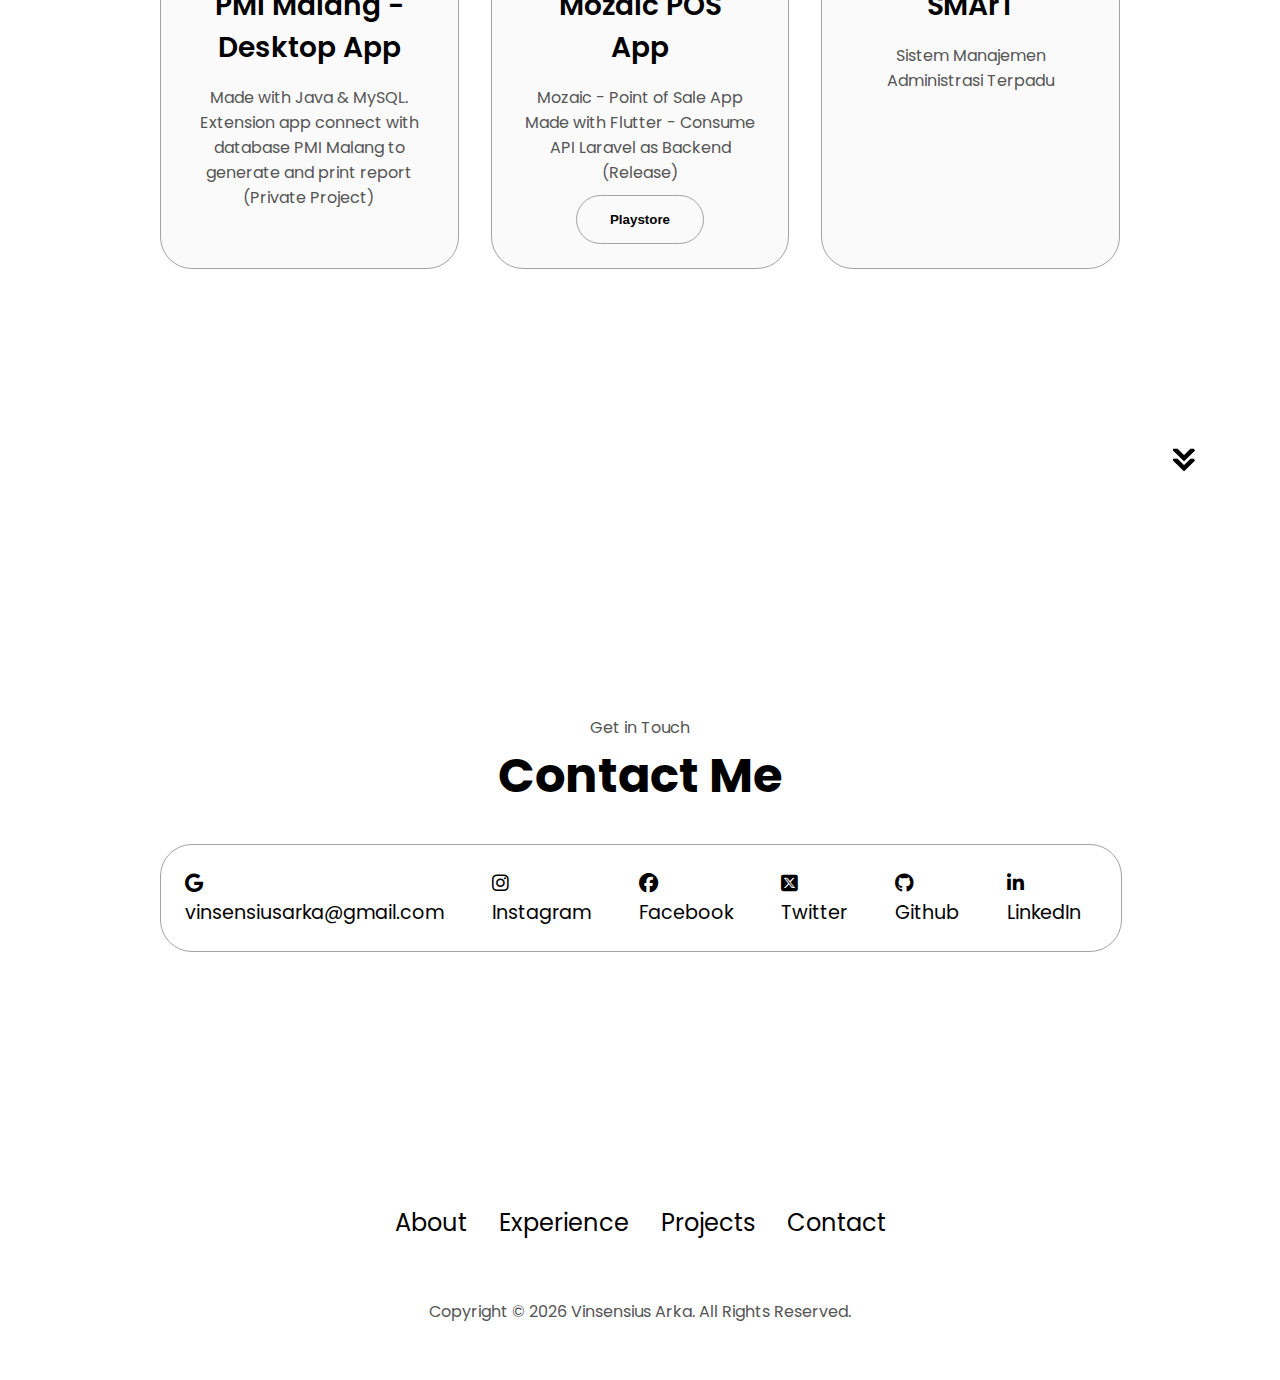
==== commit 94386804: "Update portfolio project" ====
--- a/public/index.html
+++ b/public/index.html
@@ -318,15 +318,15 @@
             <h2 class="experience-sub-title project-title">School Website</h2>
             <p style="padding-bottom: 10px;">Made with CMS Wordpress - Elementor</p>
             <div class="btn-container">
-              <button
+              <!-- <button
                 class="btn btn-color-2 project-btn"
                 onclick="location.href='/#'"
               >
                 Github
-              </button>
-              <button
-                class="btn btn-color-2 project-btn"
-                onclick=" window.open('http://smpkanisiuspati.sch.id','_blank')"
+              </button> -->
+              <button
+                class="btn btn-color-2 project-btn"
+                onclick=" window.open('https://smpkanisiuspati.sch.id','_blank')"
               >
                 Live Demo
               </button>
@@ -350,12 +350,12 @@
             <h2 class="experience-sub-title project-title">SPMB UNS Solo - Frontend (Redesign)</h2>
             <p style="padding-bottom: 10px;">Made with Framework Bootstrap</p>
             <div class="btn-container">
-              <button
+              <!-- <button
                 class="btn btn-color-2 project-btn"
                 onclick=" window.open('https://github.com/vinsensiusarko/MyChat','_blank')"
               >
                 Github
-              </button>
+              </button> -->
               <button
                 class="btn btn-color-2 project-btn"
                 onclick=" window.open('https://spmb-uns-solo.web.app','_blank')"
@@ -433,7 +433,7 @@
             </div>
             <h2 class="experience-sub-title project-title">PMI Malang - Desktop App</h2>
             <p style="padding-bottom: 10px;">Made with Java & MySQL. Extension app connect with database PMI Malang to generate and print report <br>(Private Project)</p>
-            <div class="btn-container">
+            <!-- <div class="btn-container">
               <button
                 class="btn btn-color-2 project-btn"
                 disabled
@@ -448,7 +448,7 @@
               >
                 Live Demo
               </button>
-            </div>
+            </div> -->
           </div>
           <div class="details-container color-container">
             <div class="article-container">
@@ -458,10 +458,30 @@
                 class="project-img"
               />
             </div>
-            <h2 class="experience-sub-title project-title">Food Delivery App</h2>
-            <p style="padding-bottom: 10px;">Fullstack App Made with Flutter - Consume API Laravel as Backend <br>(in development)</p>
-            <div class="btn-container">
-              <button
+            <h2 class="experience-sub-title project-title">Mozaic POS App</h2>
+            <p style="padding-bottom: 10px;">Mozaic - Point of Sale App Made with Flutter - Consume API Laravel as Backend <br>(Release)</p>
+            <div class="btn-container">
+              <button
+                class="btn btn-color-2 project-btn"
+                disabled
+                onclick=" window.open('https://play.google.com/store/apps/details?id=com.ciptasolutindo.mozaic_app_new','_blank')"
+              >
+                Playstore
+              </button>
+            </div>
+          </div>
+          <div class="details-container color-container">
+            <div class="article-container">
+              <img
+                src="./assets/portfolio-9.png"
+                alt="Project 2"
+                class="project-img"
+              />
+            </div>
+            <h2 class="experience-sub-title project-title">SMArT</h2>
+            <p style="padding-bottom: 10px;">Sistem Manajemen Administrasi Terpadu</p>
+            <div class="btn-container">
+              <!-- <button
                 class="btn btn-color-2 project-btn"
                 disabled
                 onclick=" window.open('/#','_blank')"
@@ -474,34 +494,7 @@
                 onclick=" window.open('/#','_blank')"
               >
                 Live Demo
-              </button>
-            </div>
-          </div>
-          <div class="details-container color-container">
-            <div class="article-container">
-              <img
-                src="./assets/project-1.png"
-                alt="Project 2"
-                class="project-img"
-              />
-            </div>
-            <h2 class="experience-sub-title project-title">Blank Page</h2>
-            <p style="padding-bottom: 10px;">Coming Soon</p>
-            <div class="btn-container">
-              <button
-                class="btn btn-color-2 project-btn"
-                disabled
-                onclick=" window.open('/#','_blank')"
-              >
-                Github
-              </button>
-              <button
-                class="btn btn-color-2 project-btn"
-                disabled
-                onclick=" window.open('/#','_blank')"
-              >
-                Live Demo
-              </button>
+              </button> -->
             </div>
           </div>
         </div>
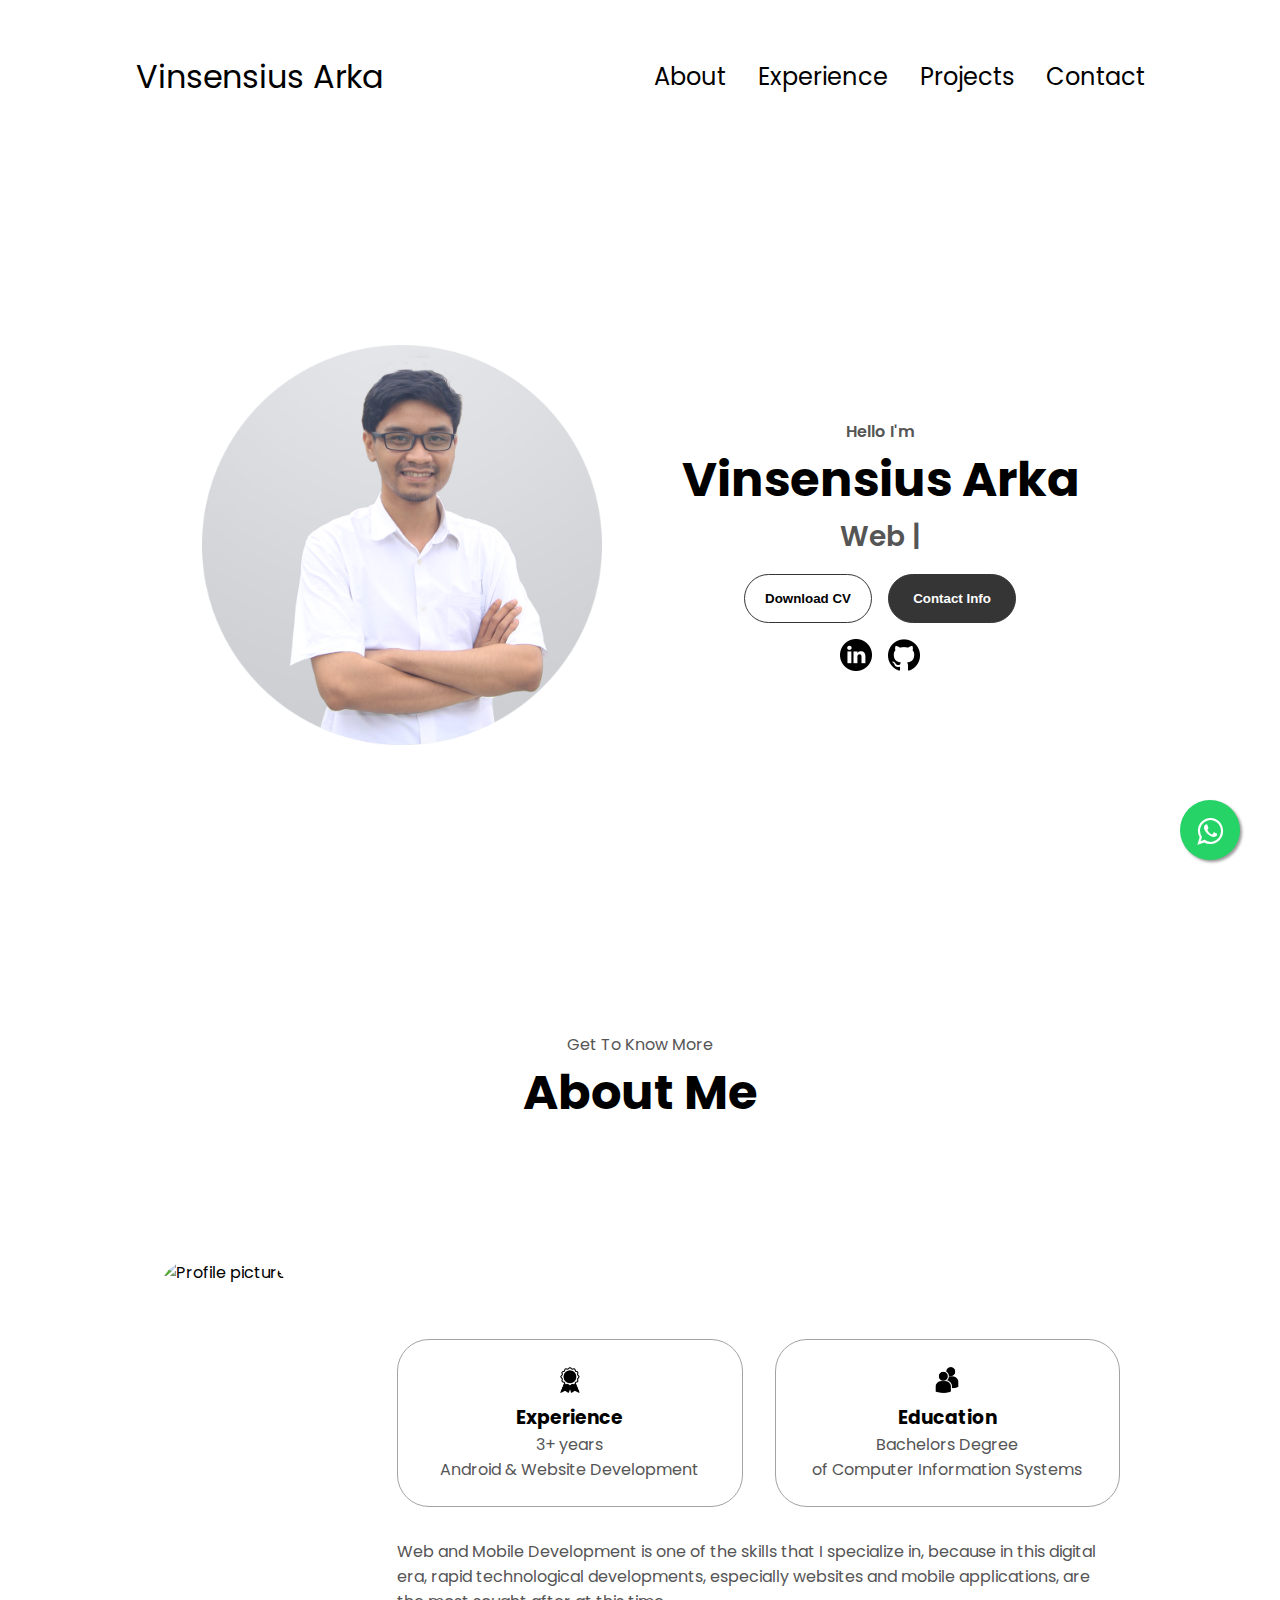
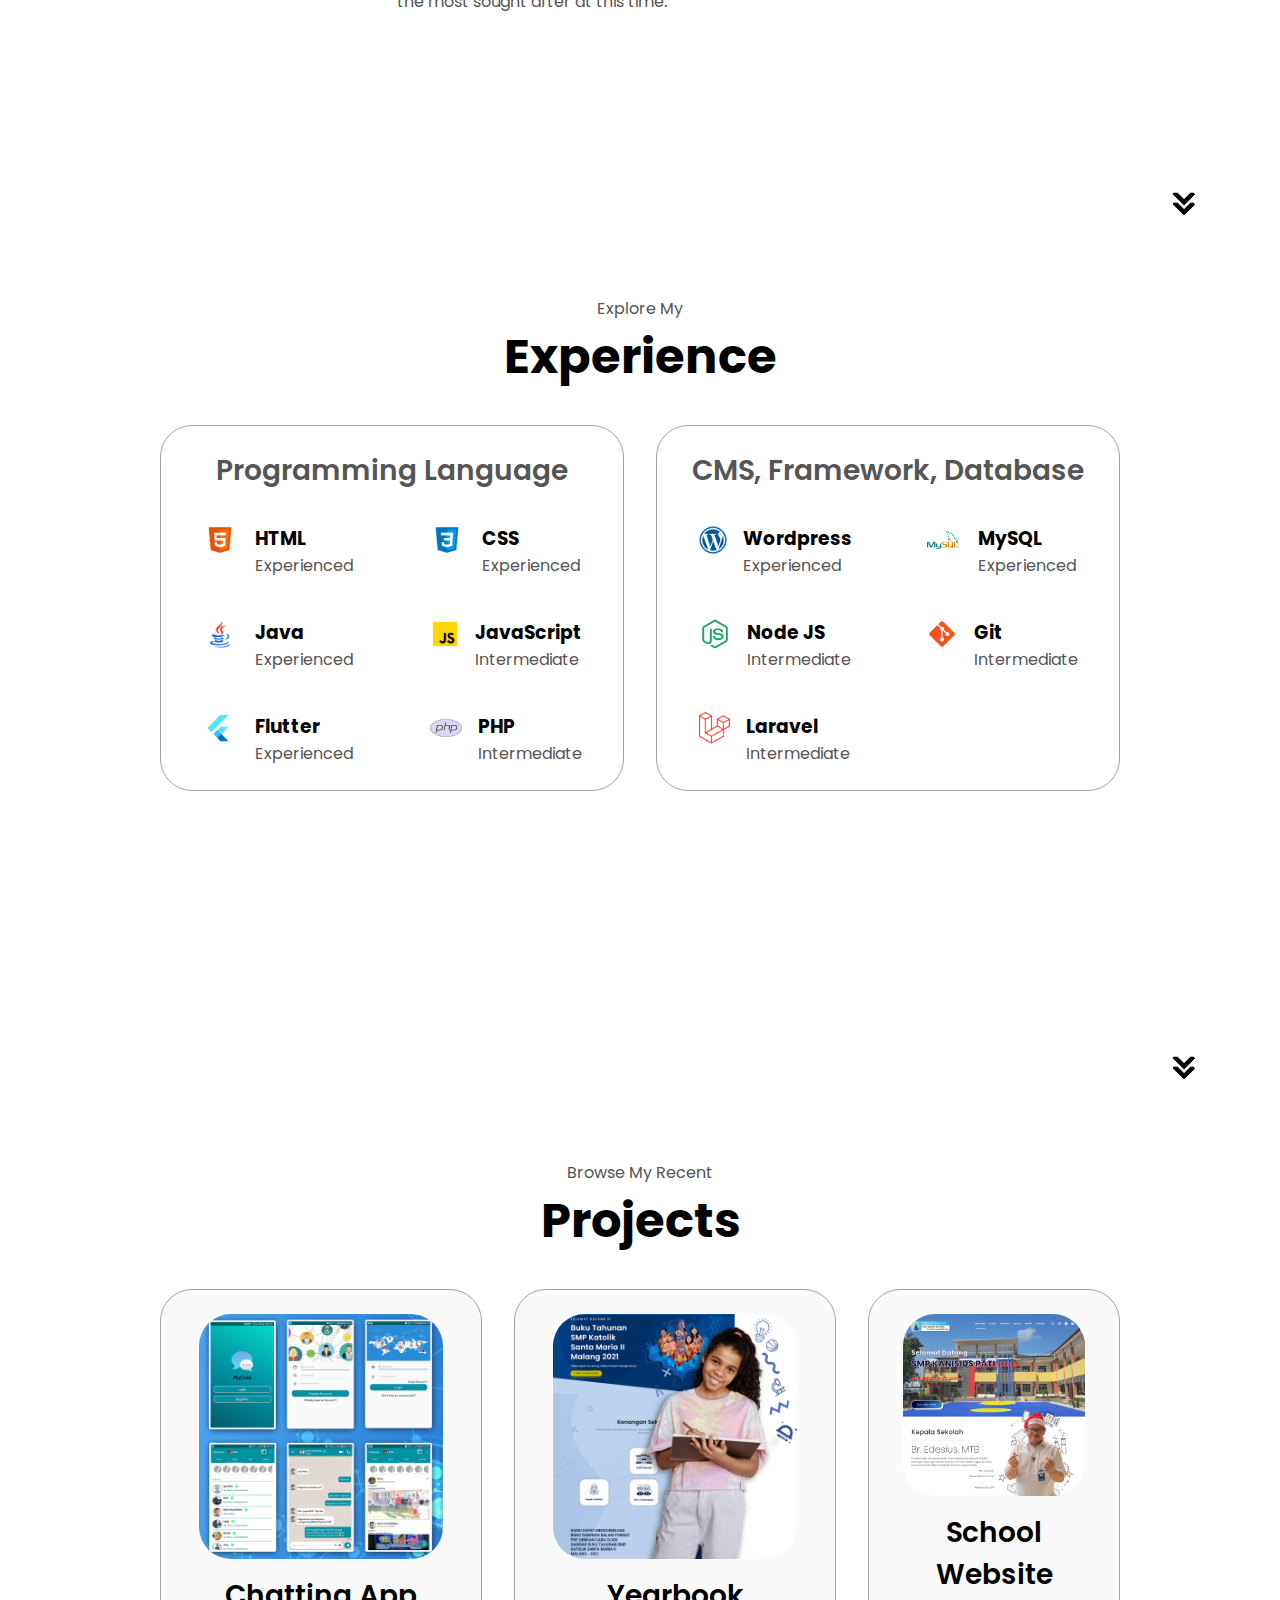
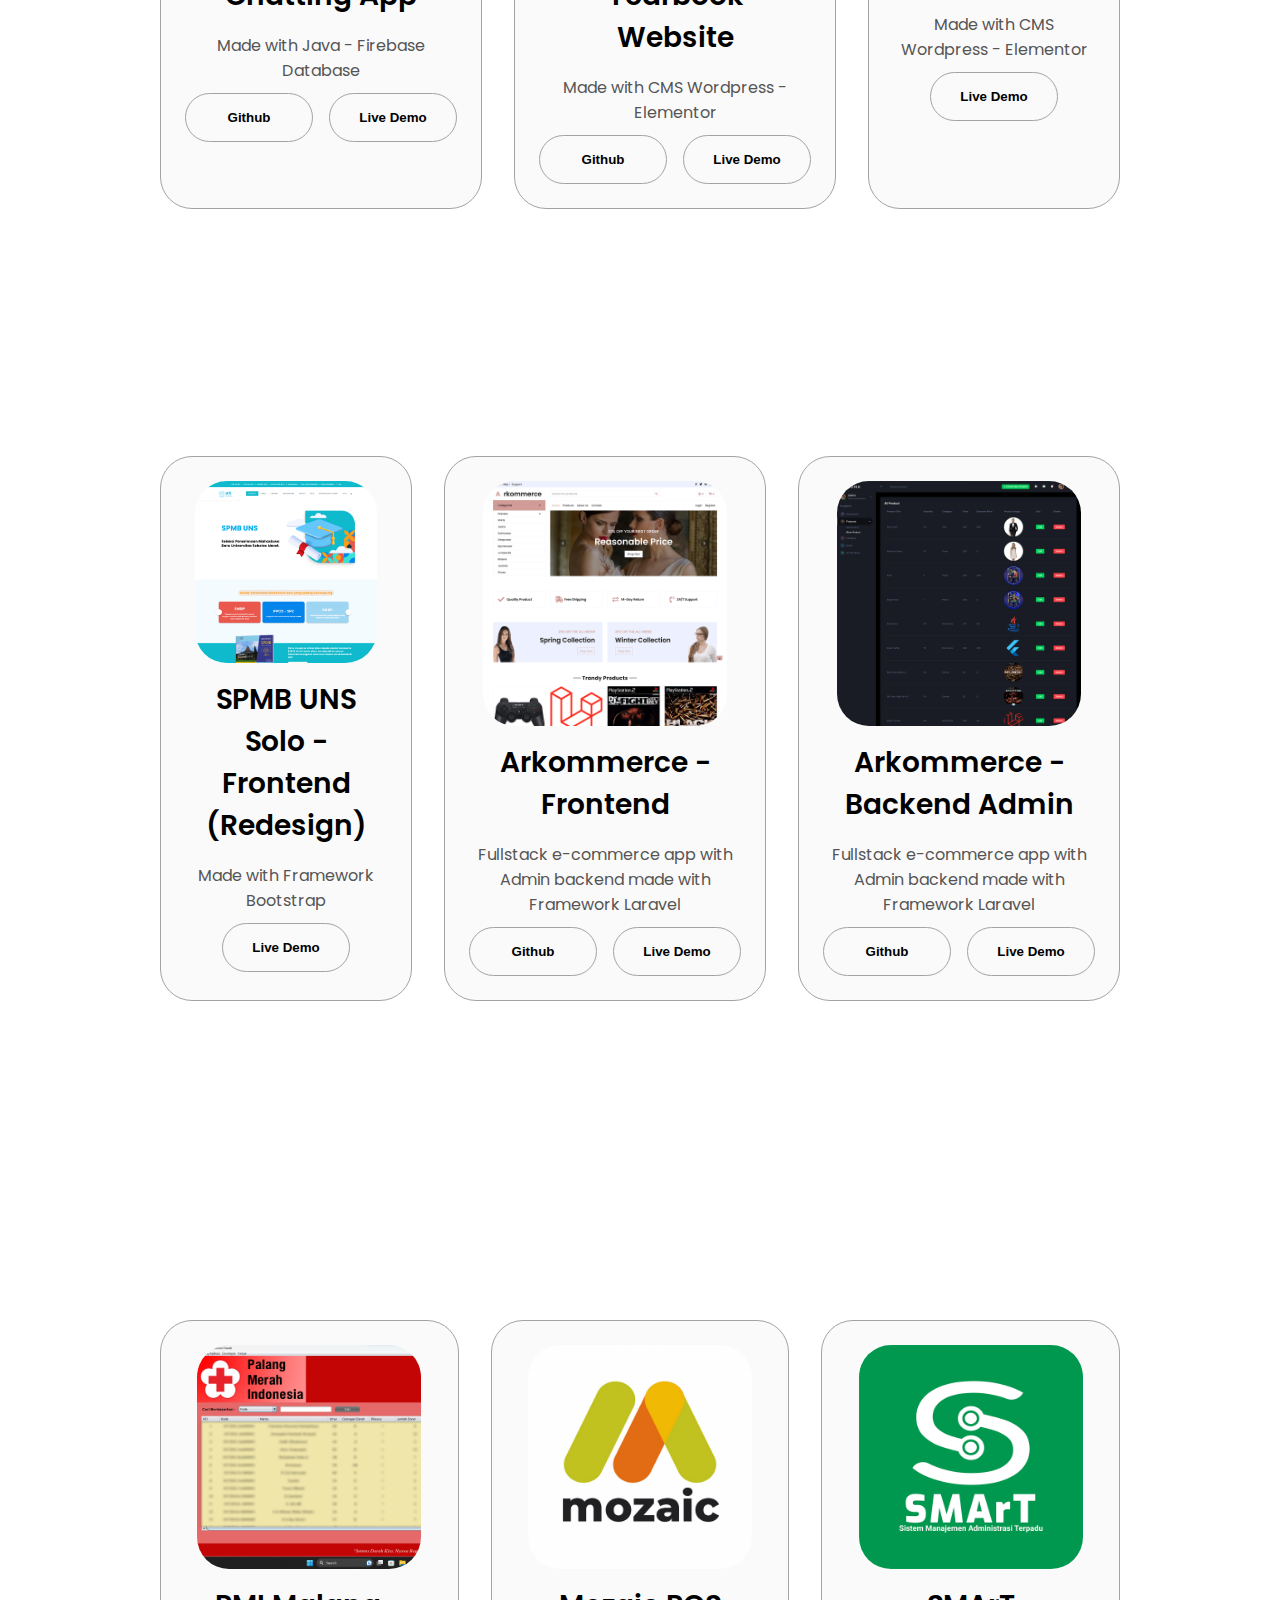
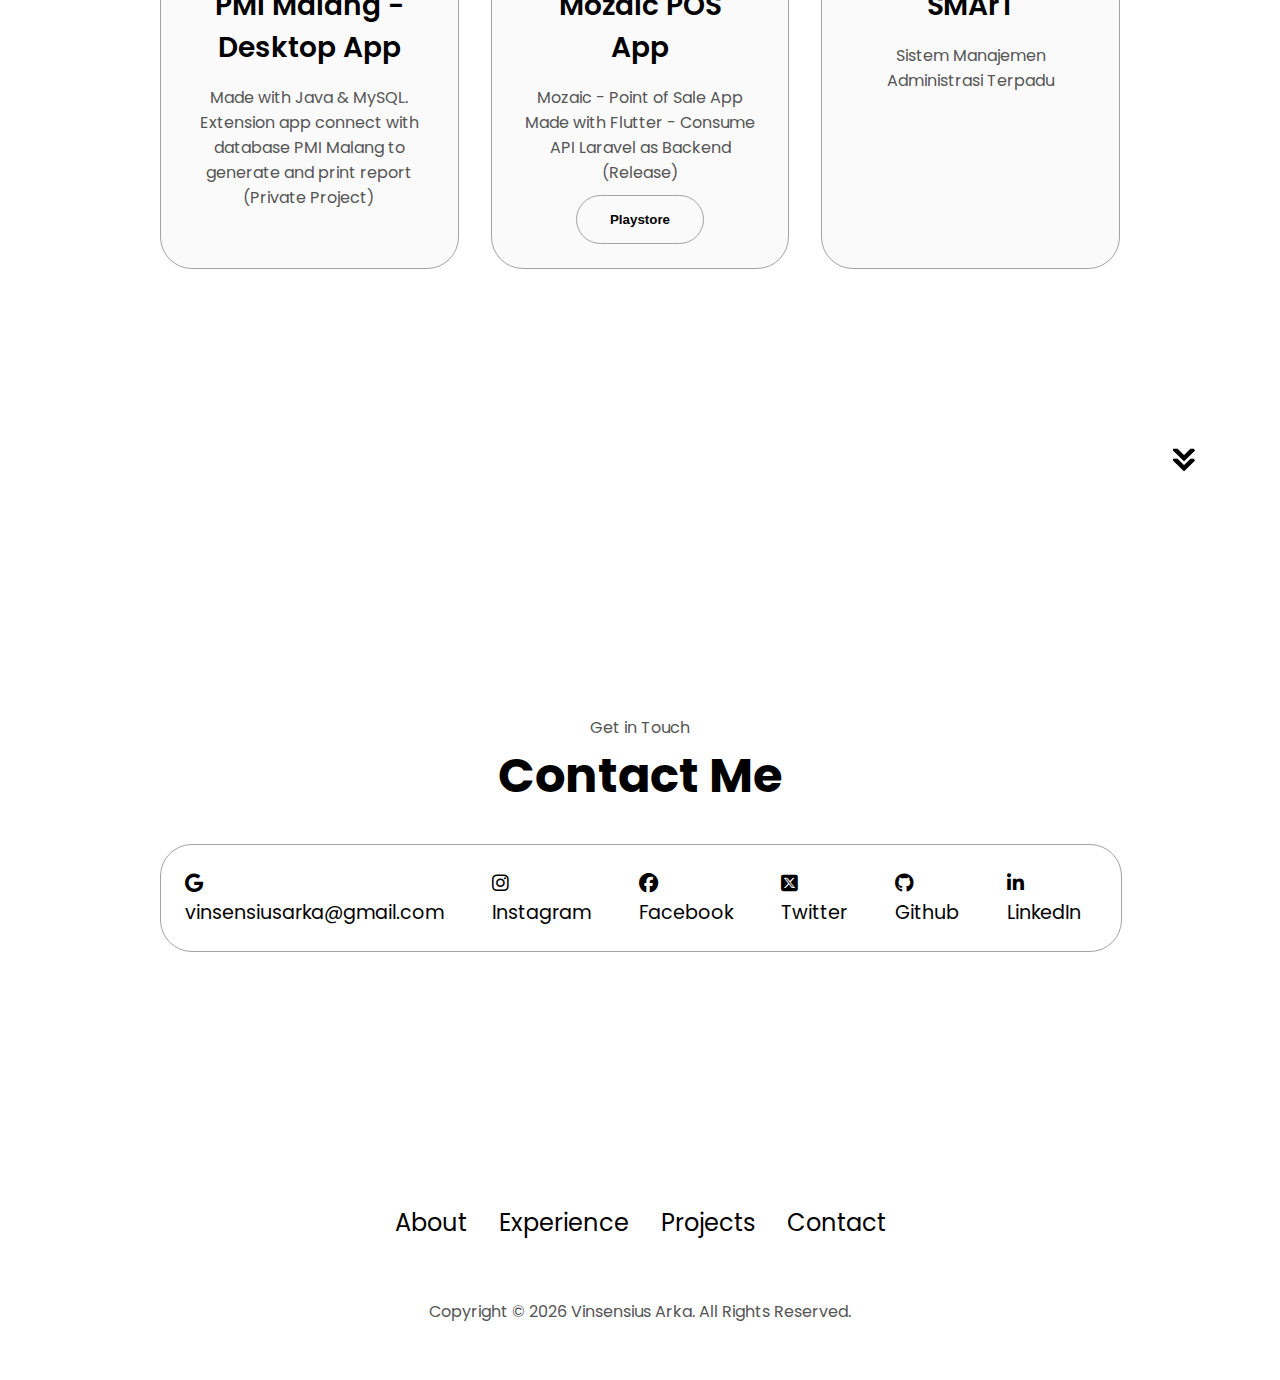
==== commit 9af00a5b: "Fix url image" ====
--- a/public/index.html
+++ b/public/index.html
@@ -402,14 +402,12 @@
             <div class="btn-container">
               <button
                 class="btn btn-color-2 project-btn"
-                disabled
                 onclick=" window.open('https://github.com/vinsensiusarko/arkommerce','_blank')"
               >
                 Github
               </button>
               <button
                 class="btn btn-color-2 project-btn"
-                disabled
                 onclick=" window.open('https://arkommerce.up.railway.app','_blank')"
               >
                 Live Demo
@@ -453,7 +451,7 @@
           <div class="details-container color-container">
             <div class="article-container">
               <img
-                src="./assets/portfolio-8.jpg"
+                src="./assets/portfolio-8.png"
                 alt="Project 3"
                 class="project-img"
               />
@@ -463,7 +461,6 @@
             <div class="btn-container">
               <button
                 class="btn btn-color-2 project-btn"
-                disabled
                 onclick=" window.open('https://play.google.com/store/apps/details?id=com.ciptasolutindo.mozaic_app_new','_blank')"
               >
                 Playstore
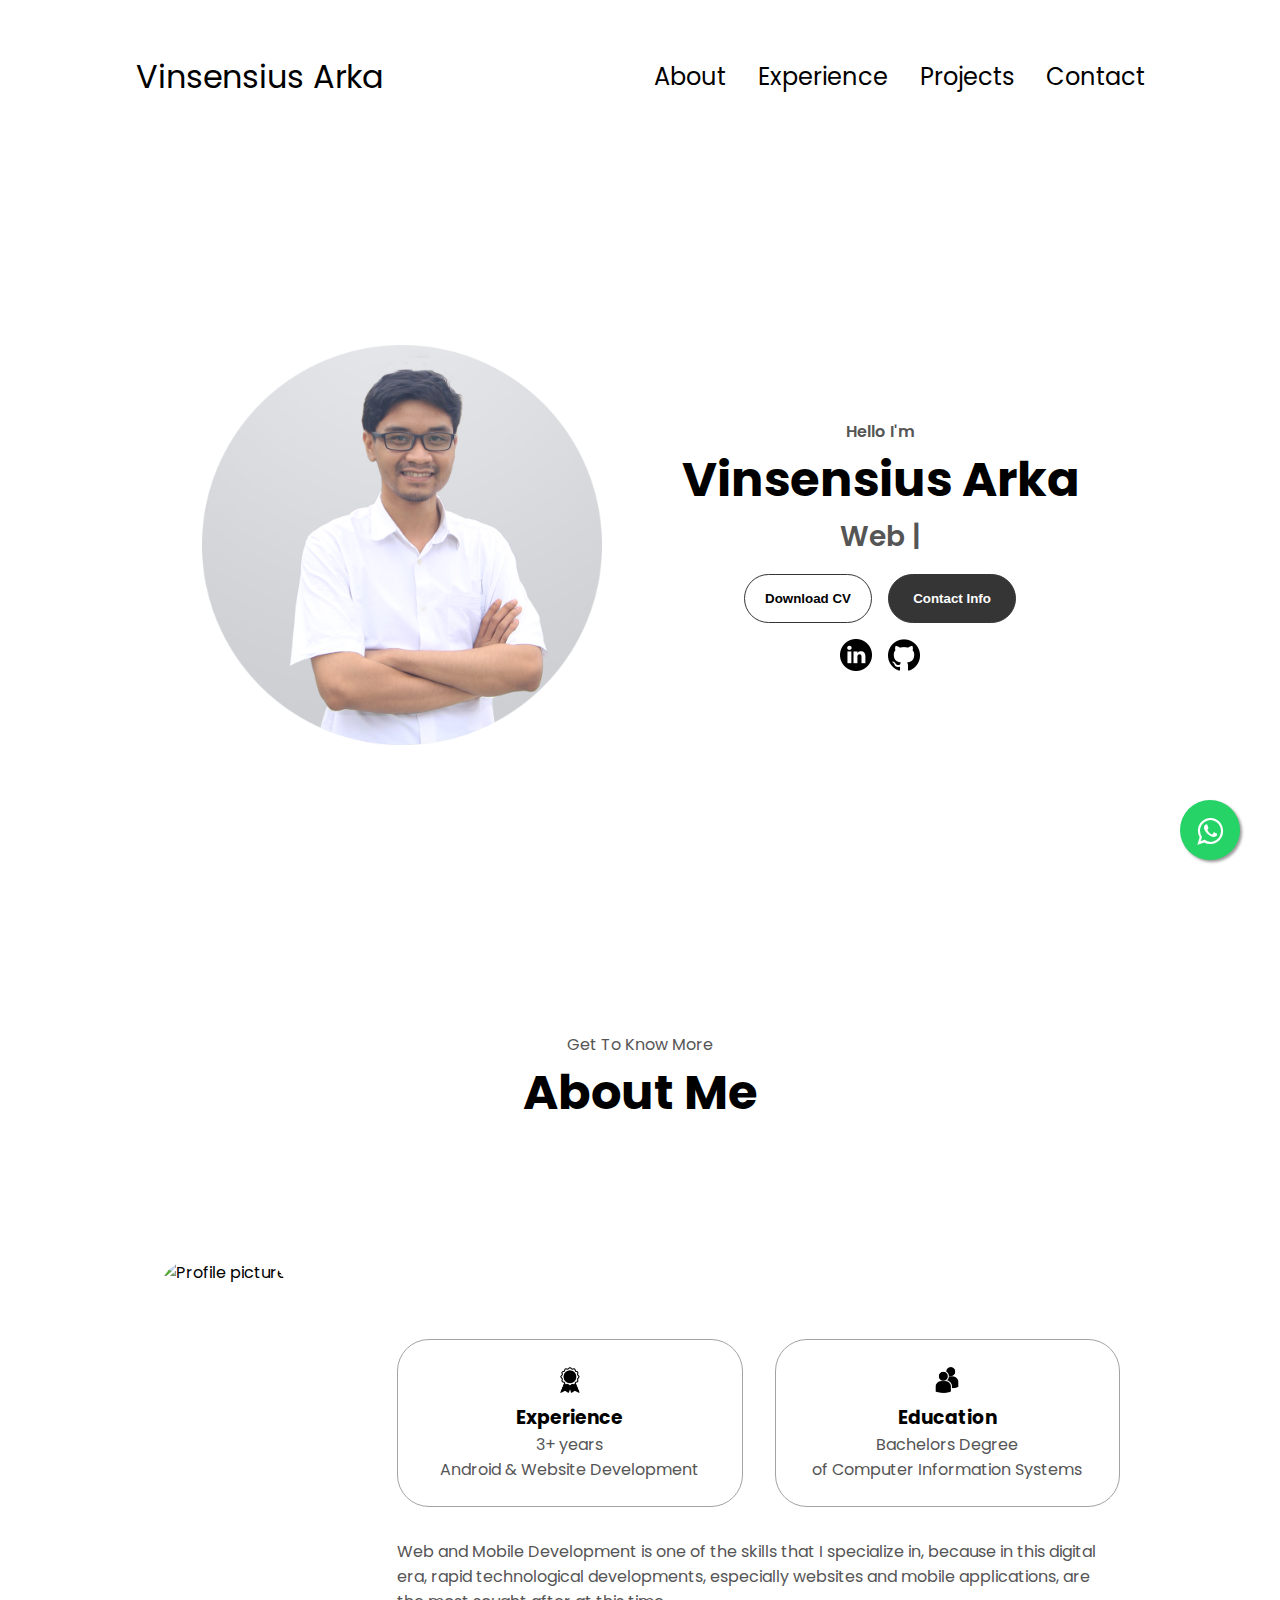
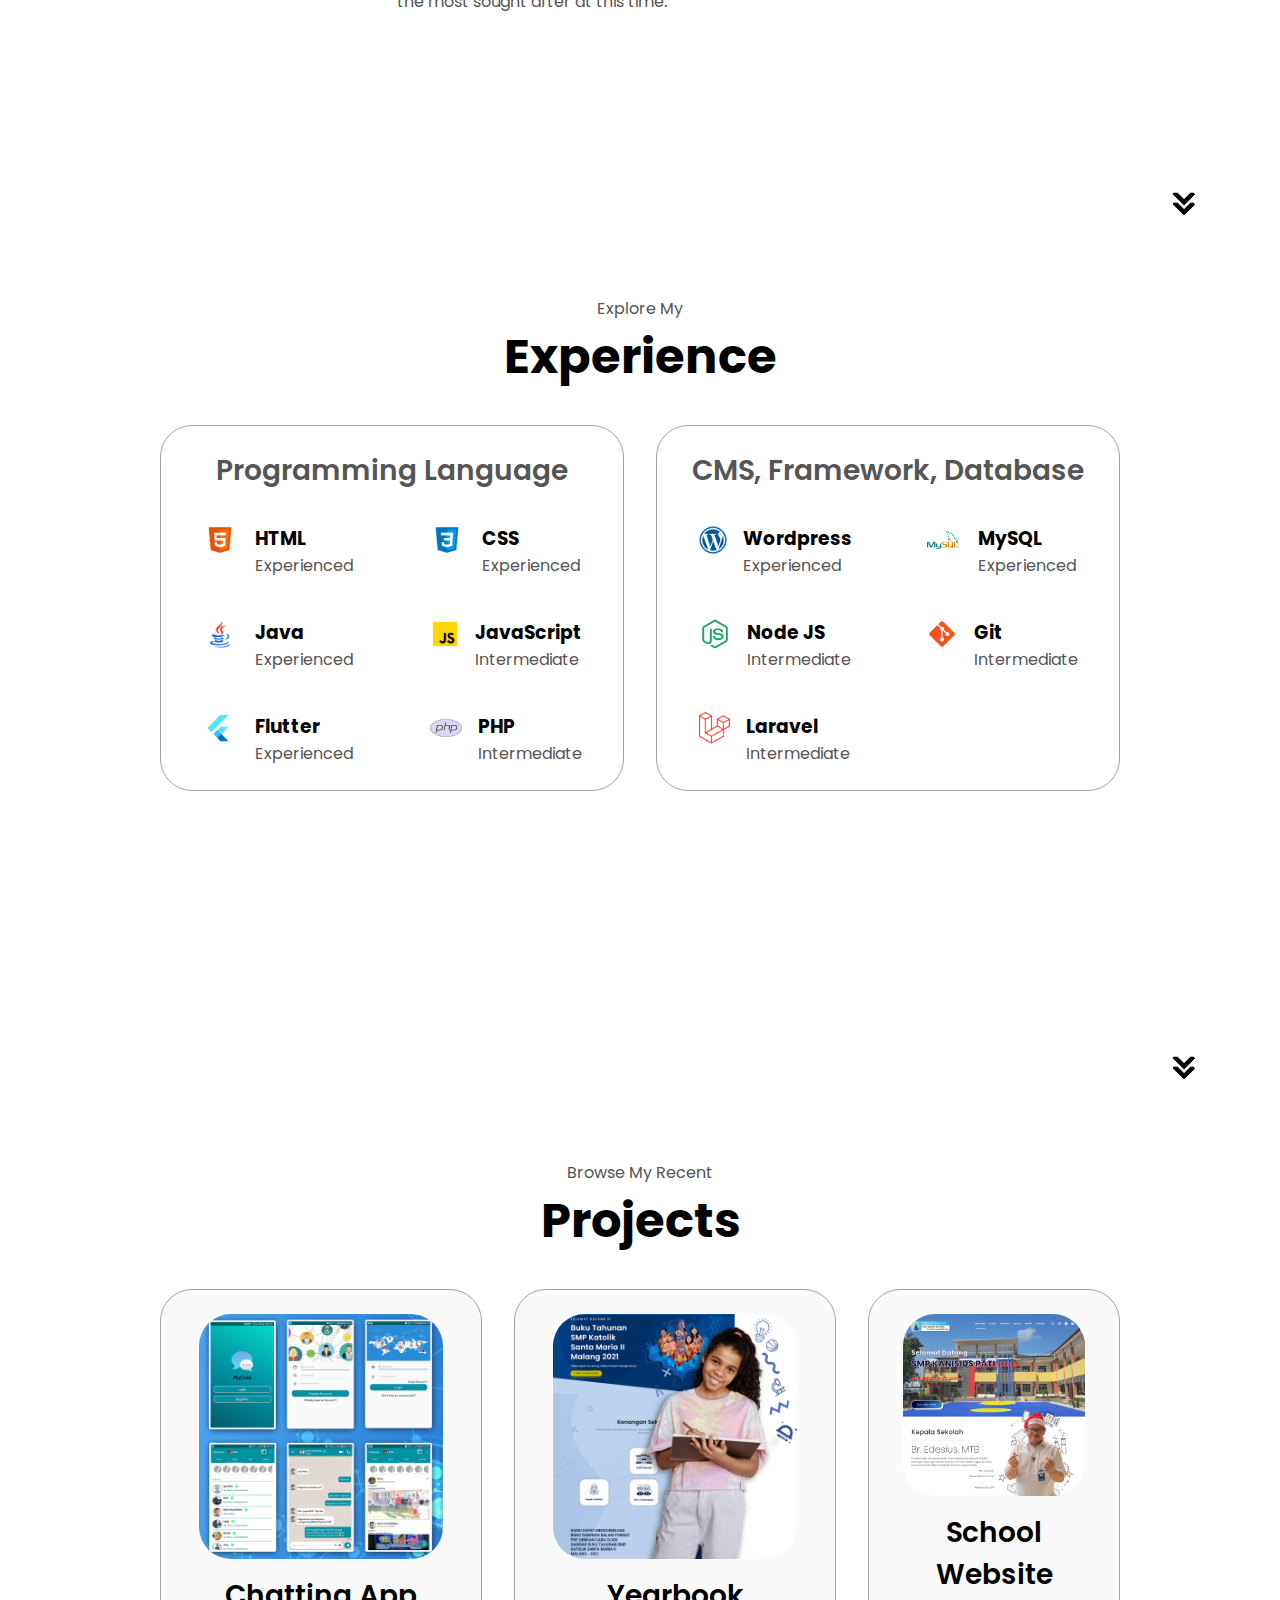
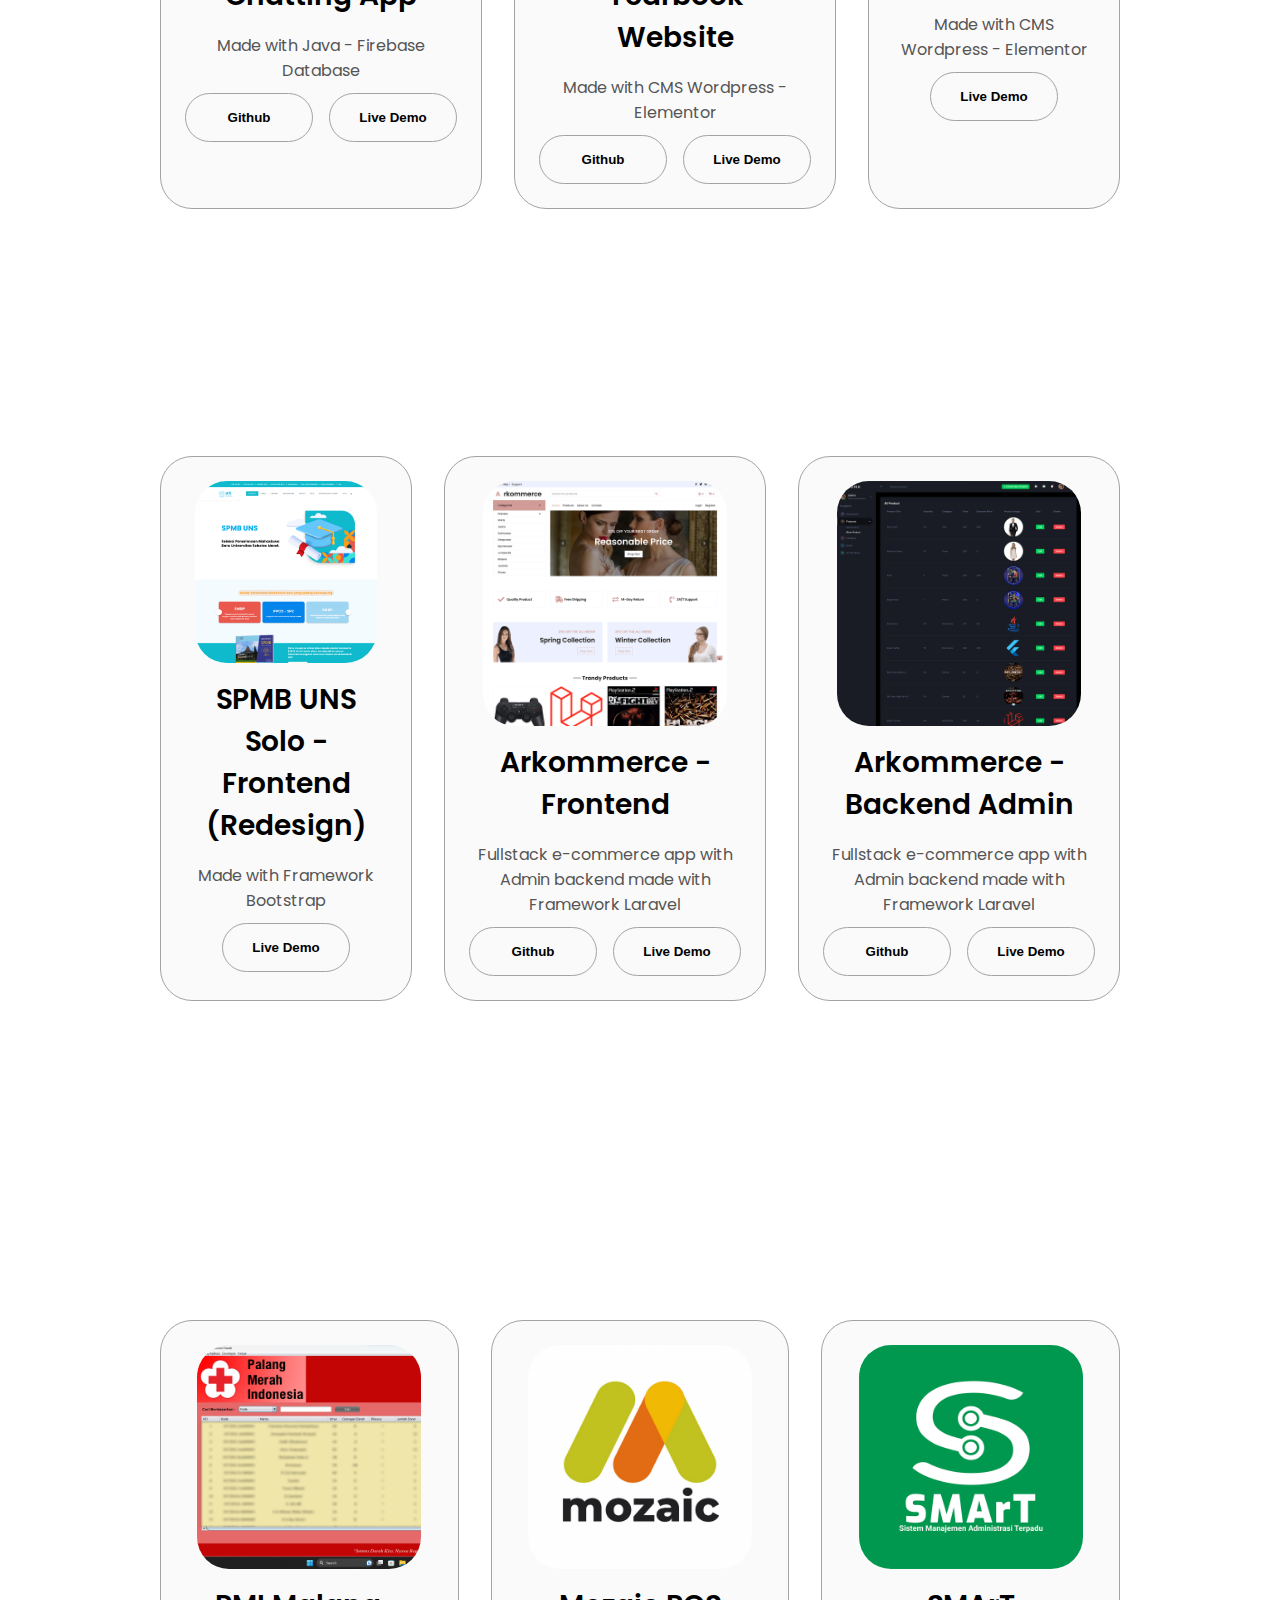
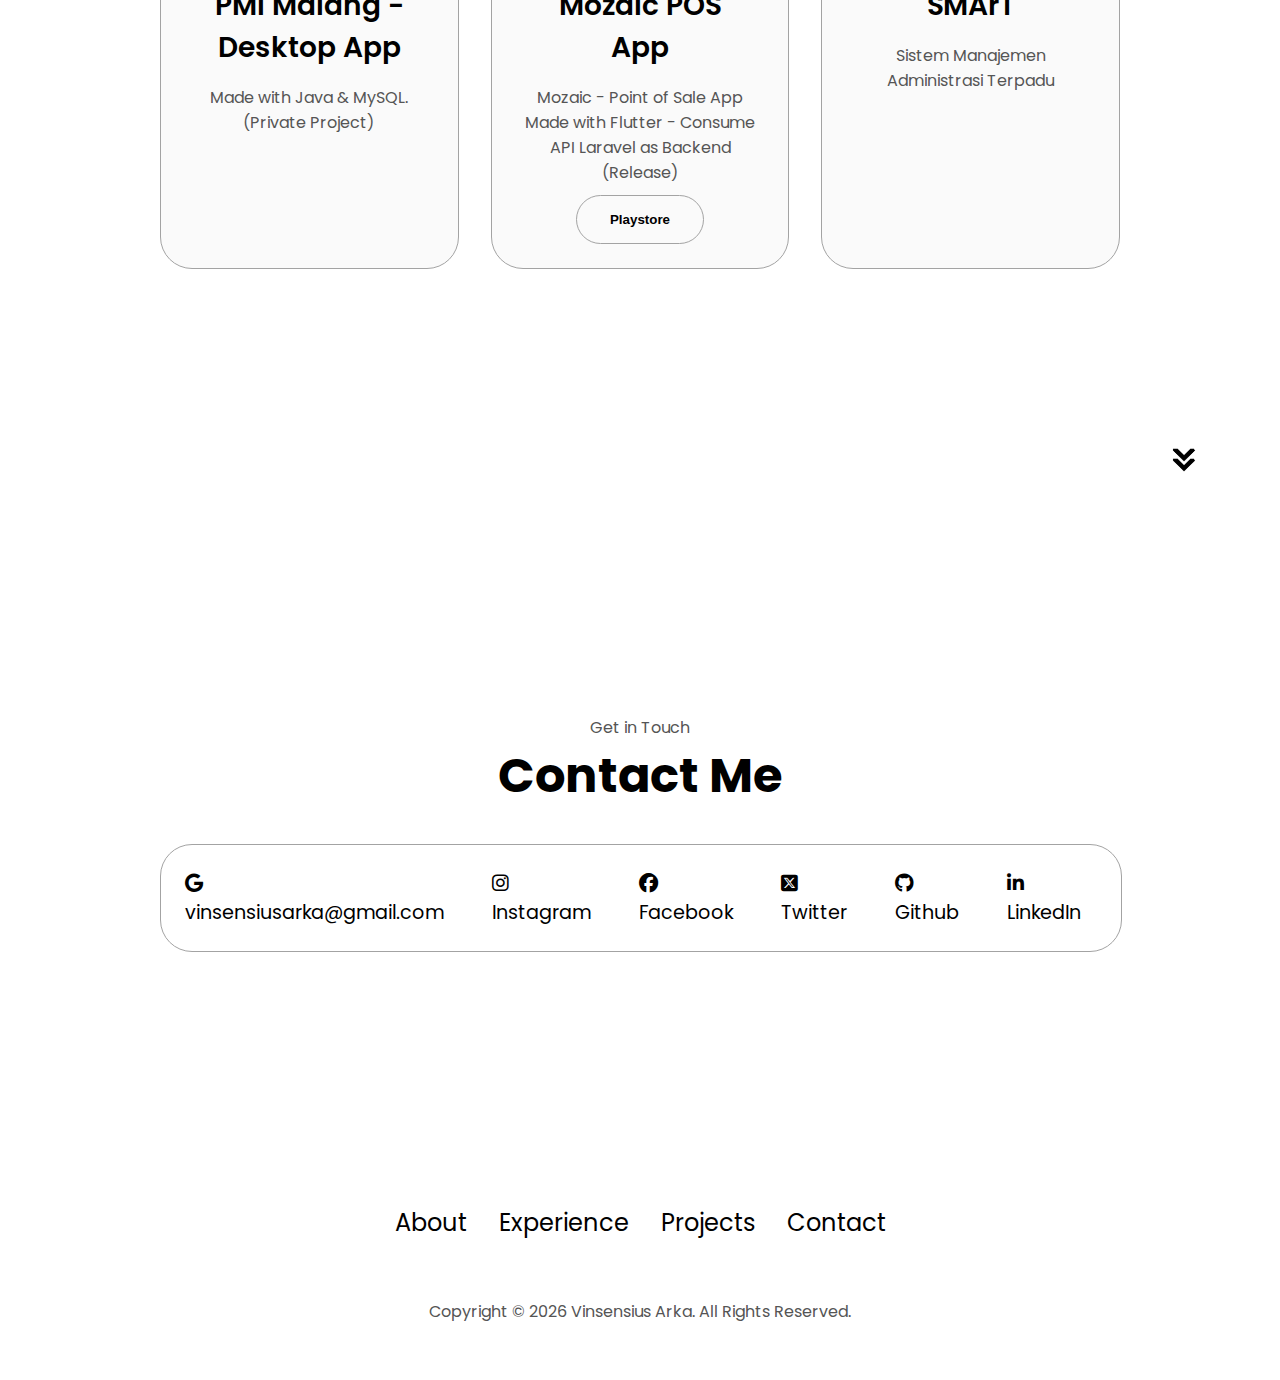
==== commit 841978dc: "Fix image size" ====
--- a/public/index.html
+++ b/public/index.html
@@ -430,7 +430,7 @@
               />
             </div>
             <h2 class="experience-sub-title project-title">PMI Malang - Desktop App</h2>
-            <p style="padding-bottom: 10px;">Made with Java & MySQL. Extension app connect with database PMI Malang to generate and print report <br>(Private Project)</p>
+            <p style="padding-bottom: 10px;">Made with Java & MySQL. <br>(Private Project)</p>
             <!-- <div class="btn-container">
               <button
                 class="btn btn-color-2 project-btn"
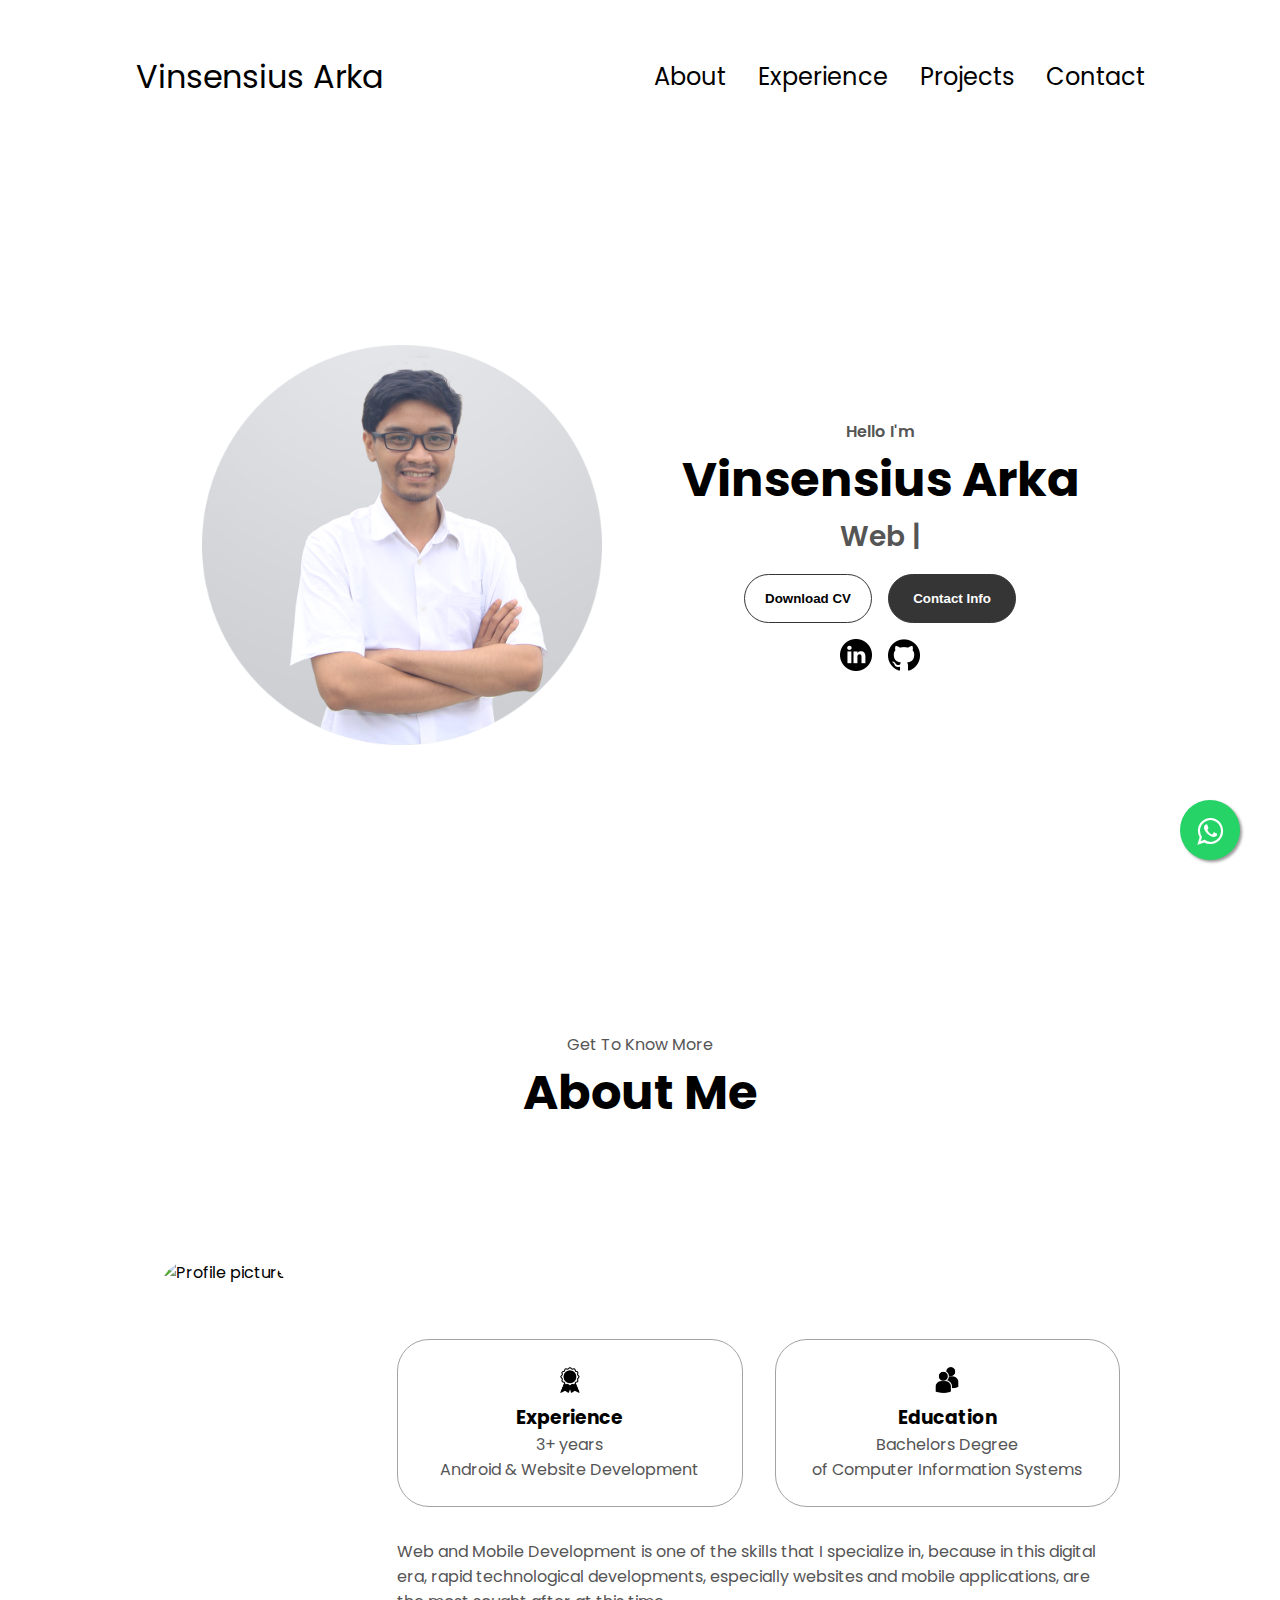
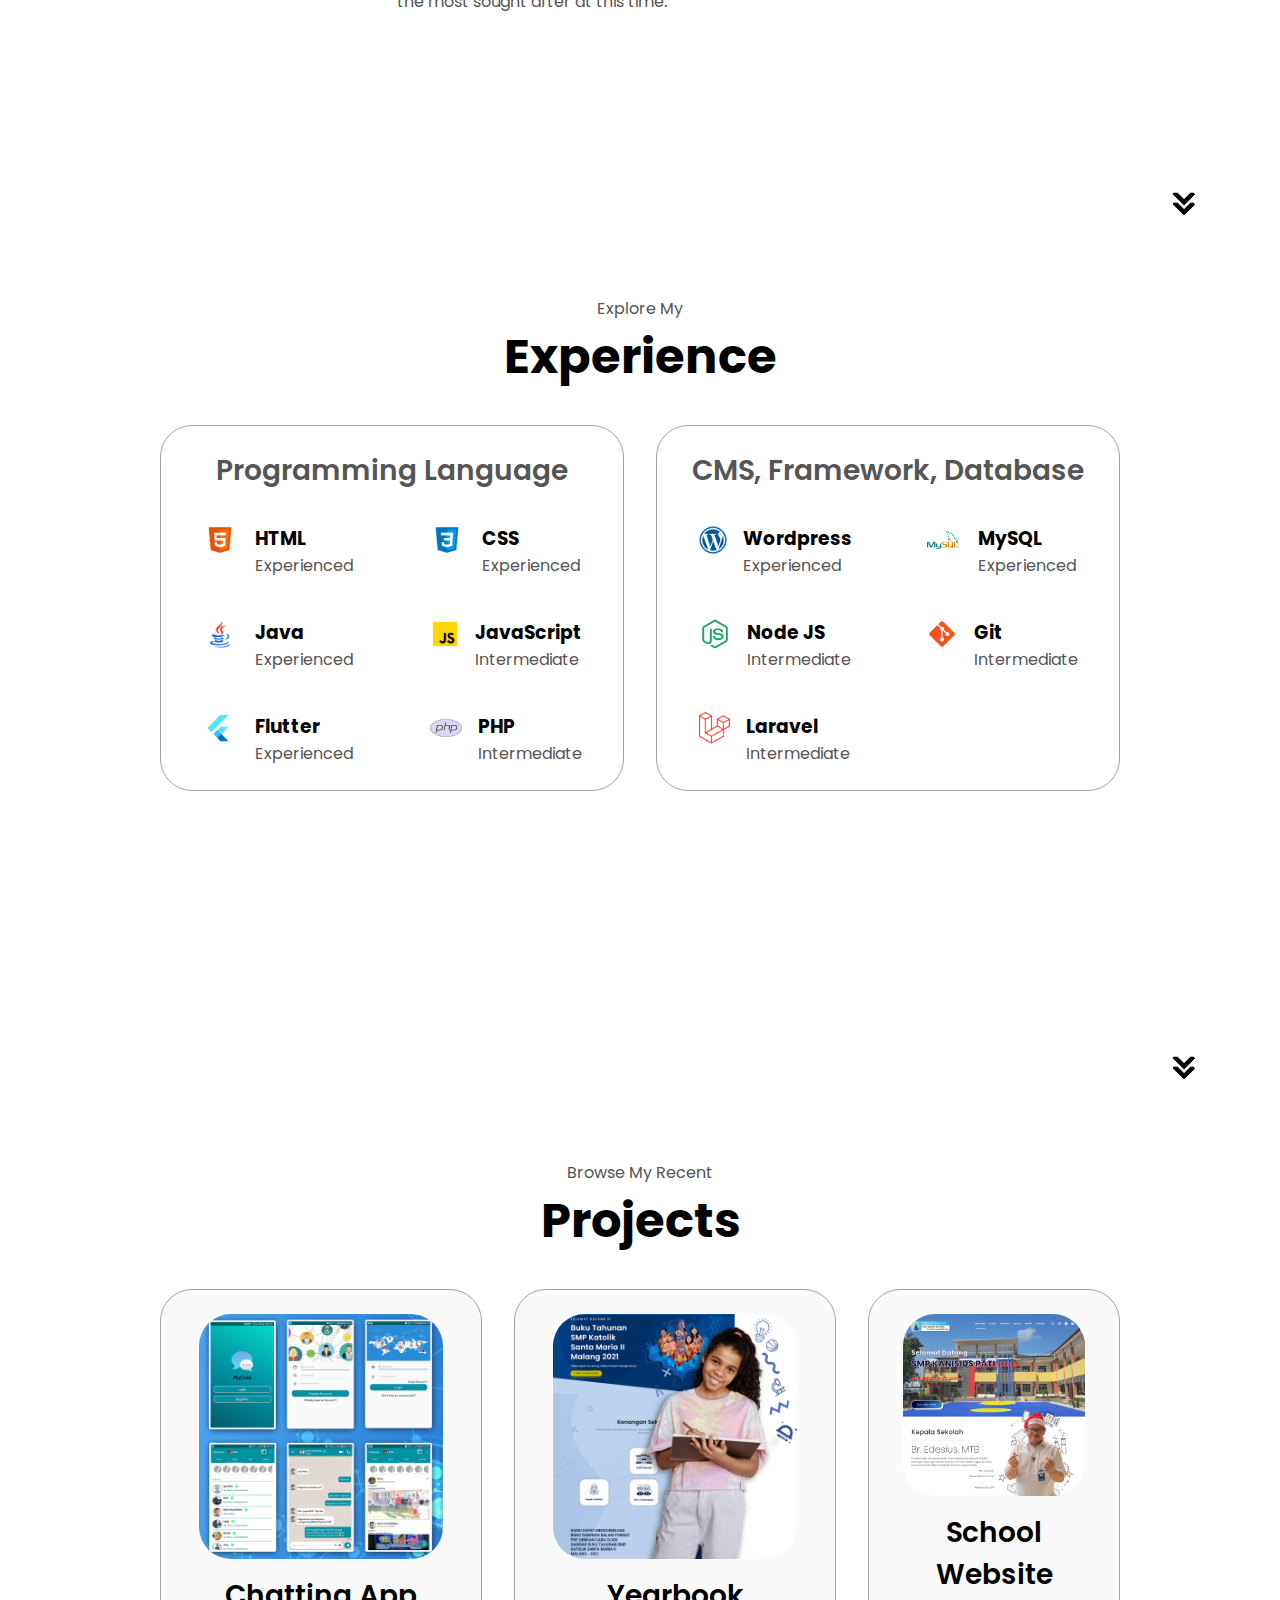
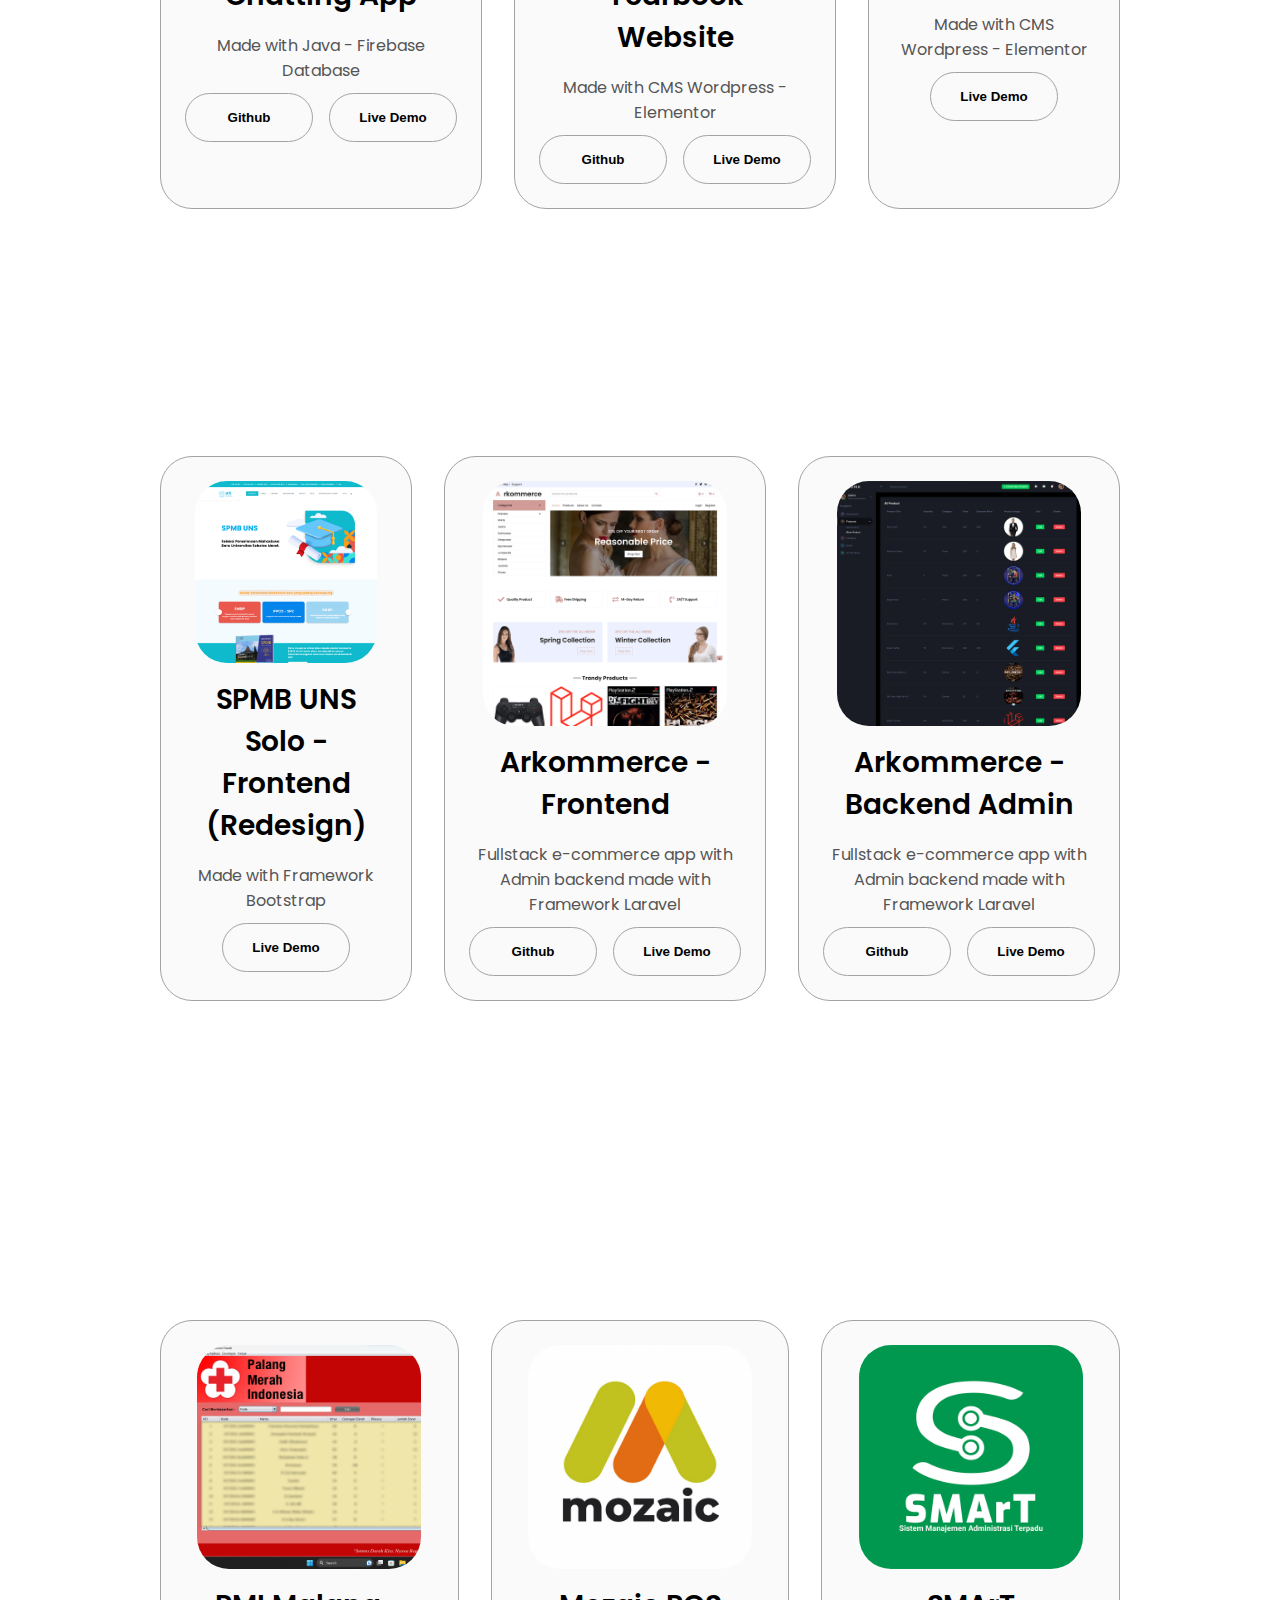
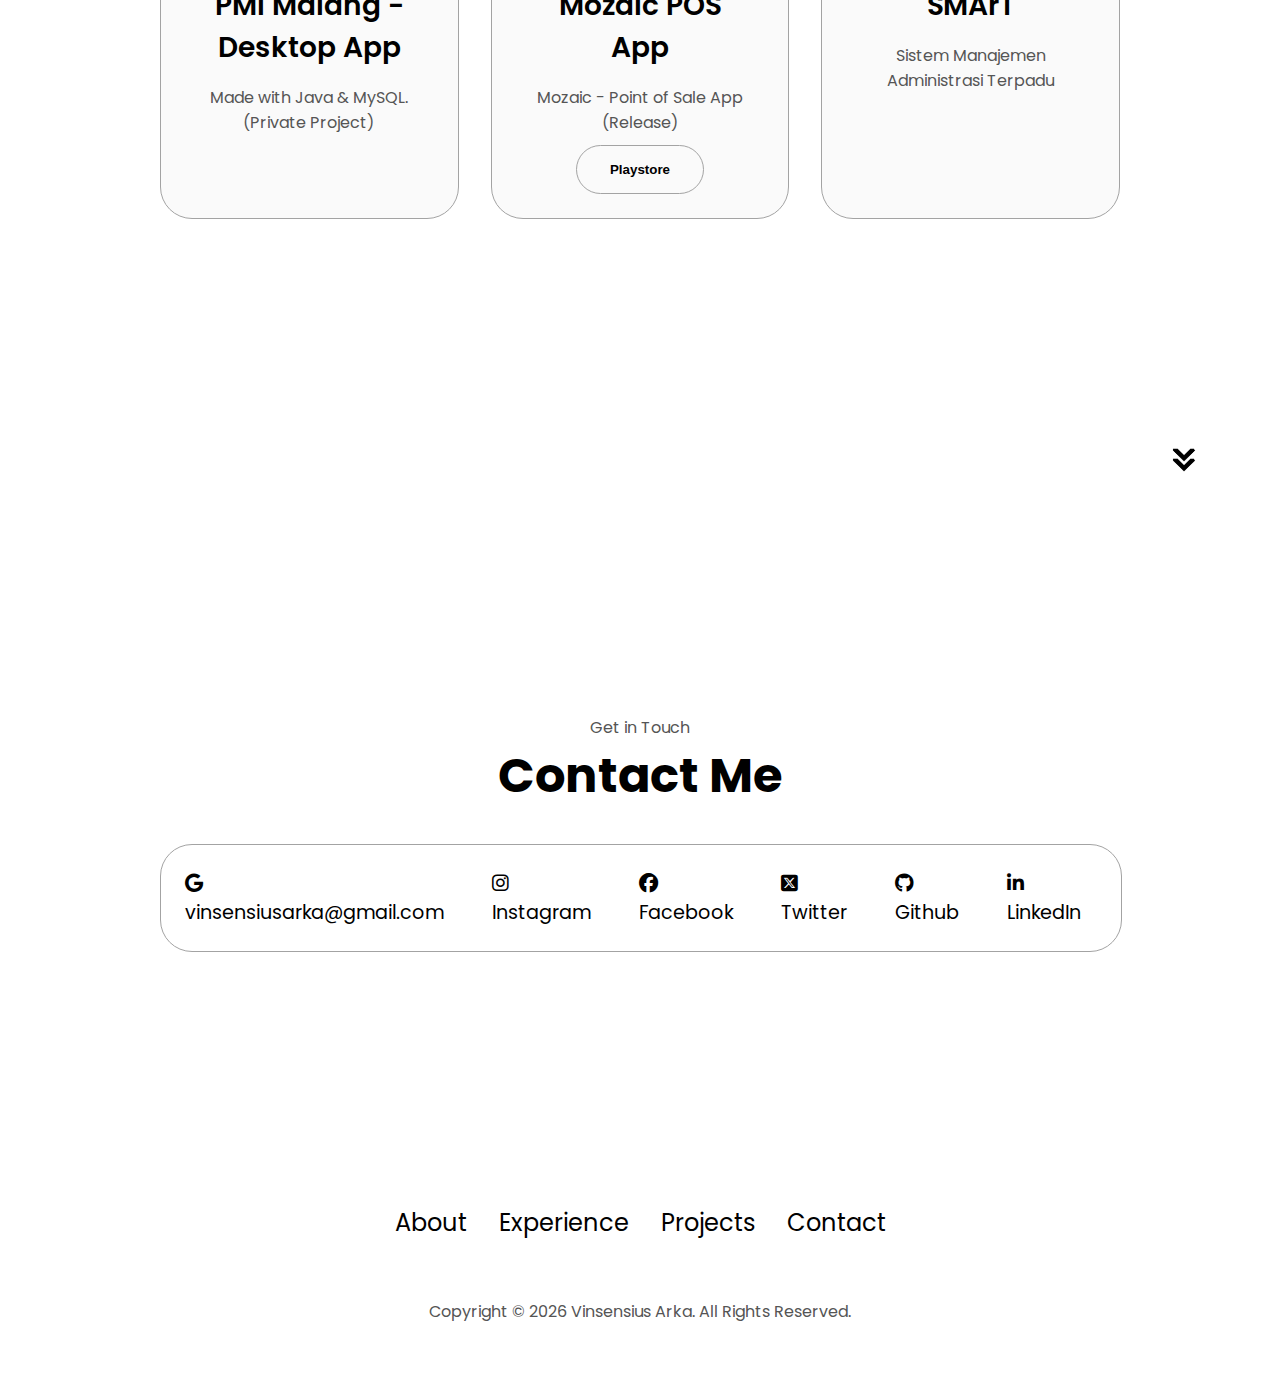
==== commit d304ae15: "Fix image size" ====
--- a/public/index.html
+++ b/public/index.html
@@ -457,7 +457,7 @@
               />
             </div>
             <h2 class="experience-sub-title project-title">Mozaic POS App</h2>
-            <p style="padding-bottom: 10px;">Mozaic - Point of Sale App Made with Flutter - Consume API Laravel as Backend <br>(Release)</p>
+            <p style="padding-bottom: 10px;">Mozaic - Point of Sale App <br>(Release)</p>
             <div class="btn-container">
               <button
                 class="btn btn-color-2 project-btn"
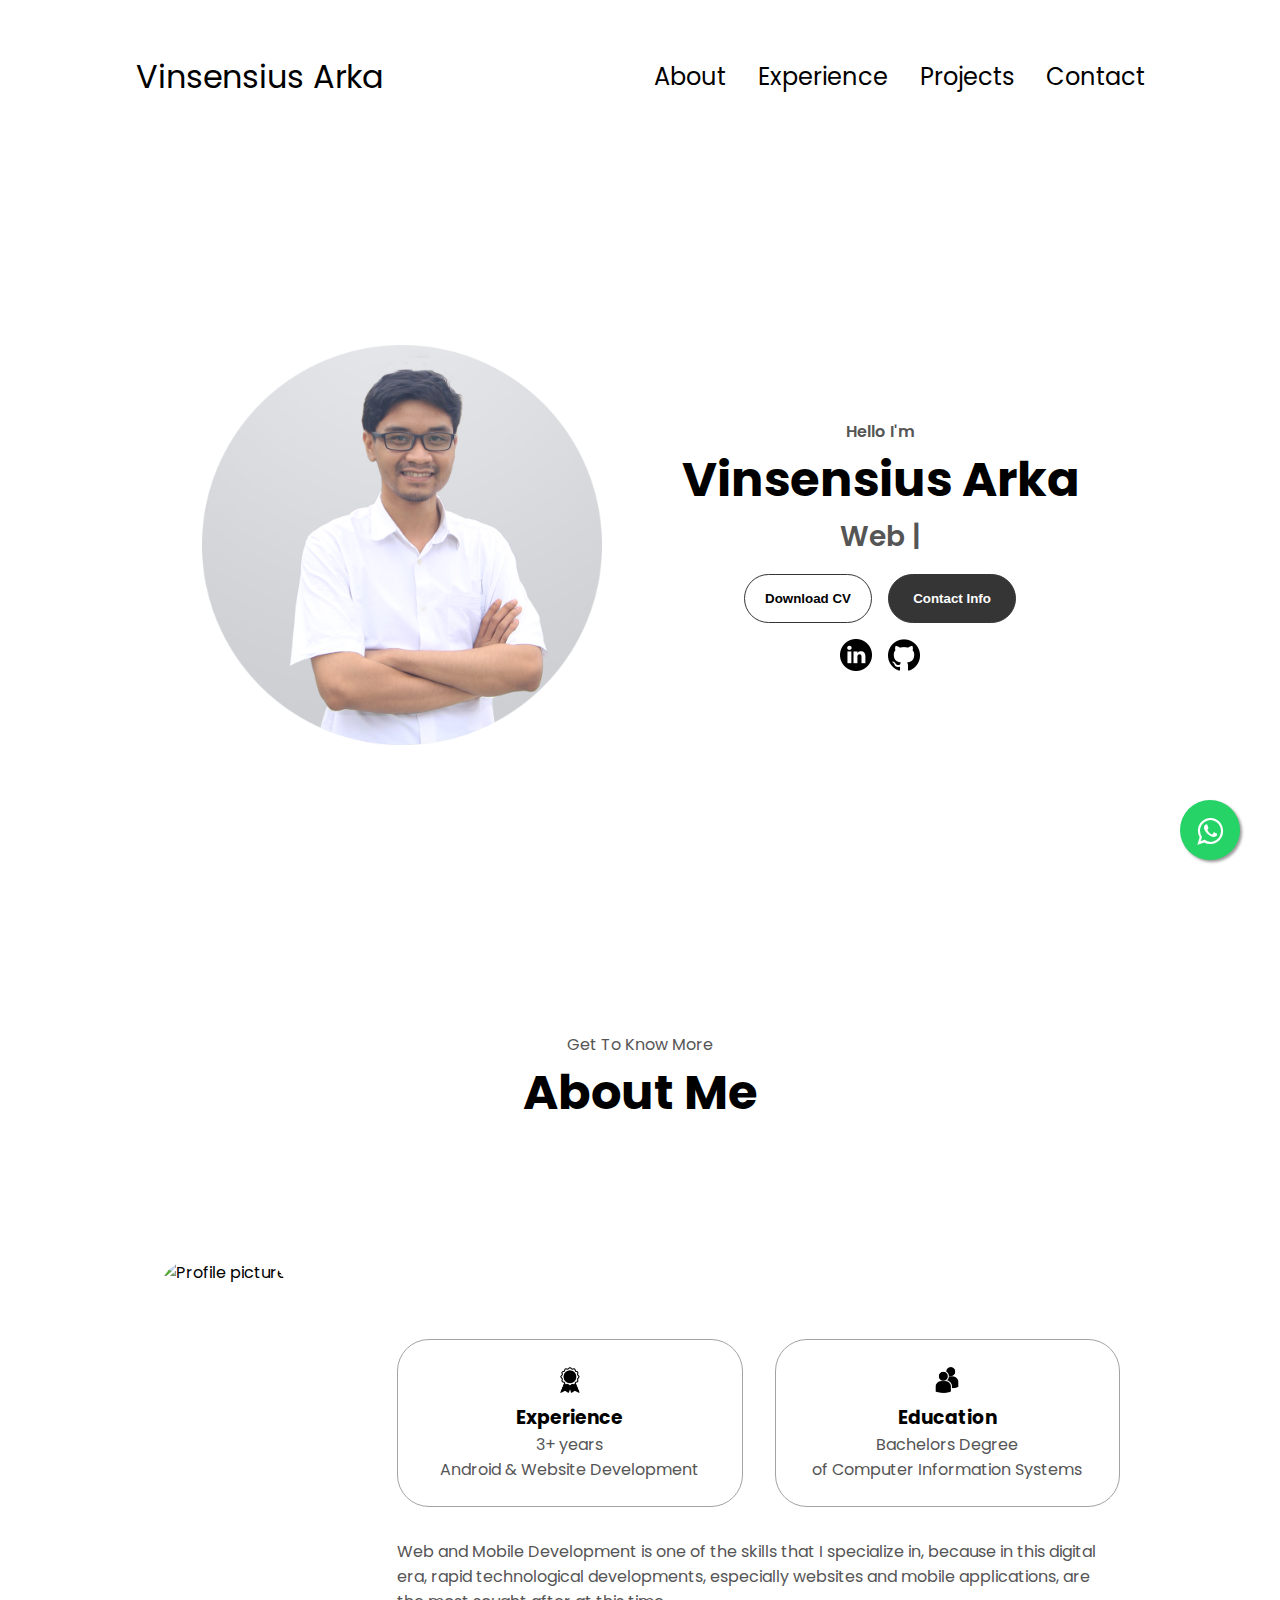
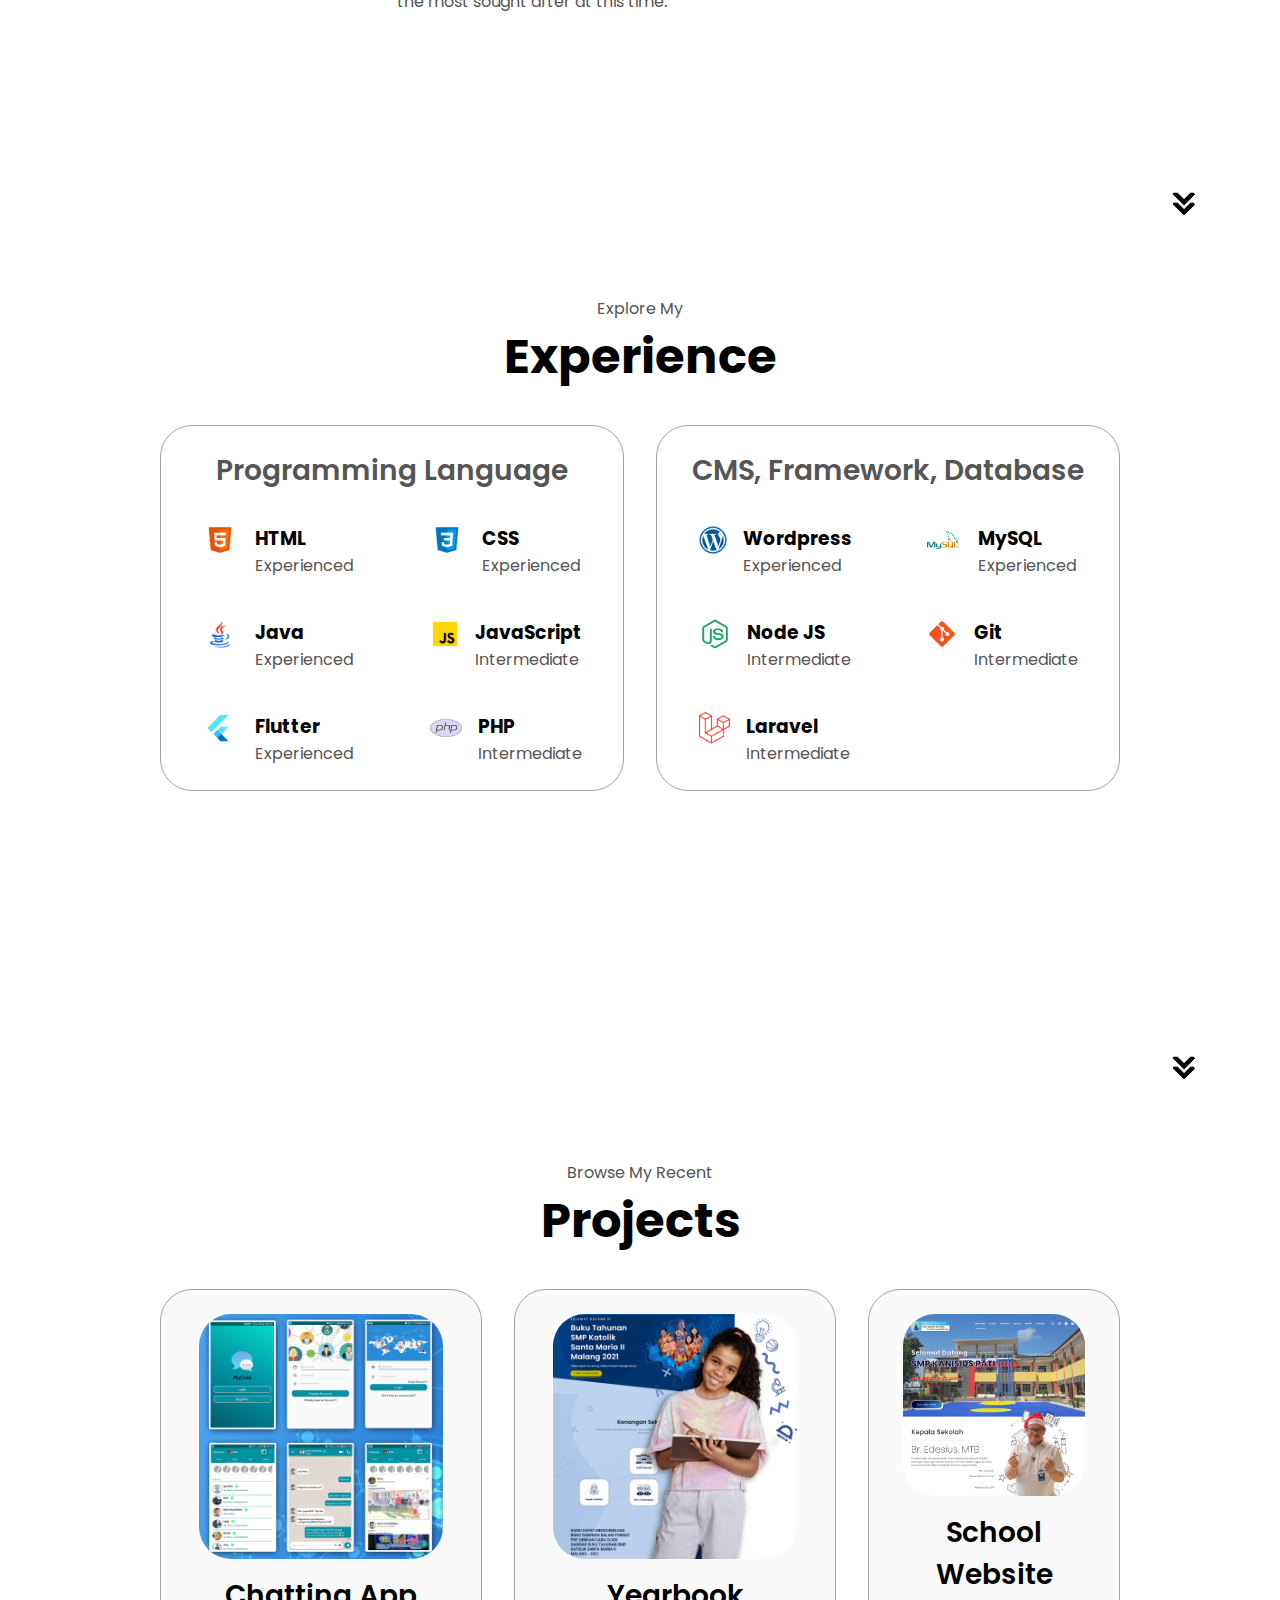
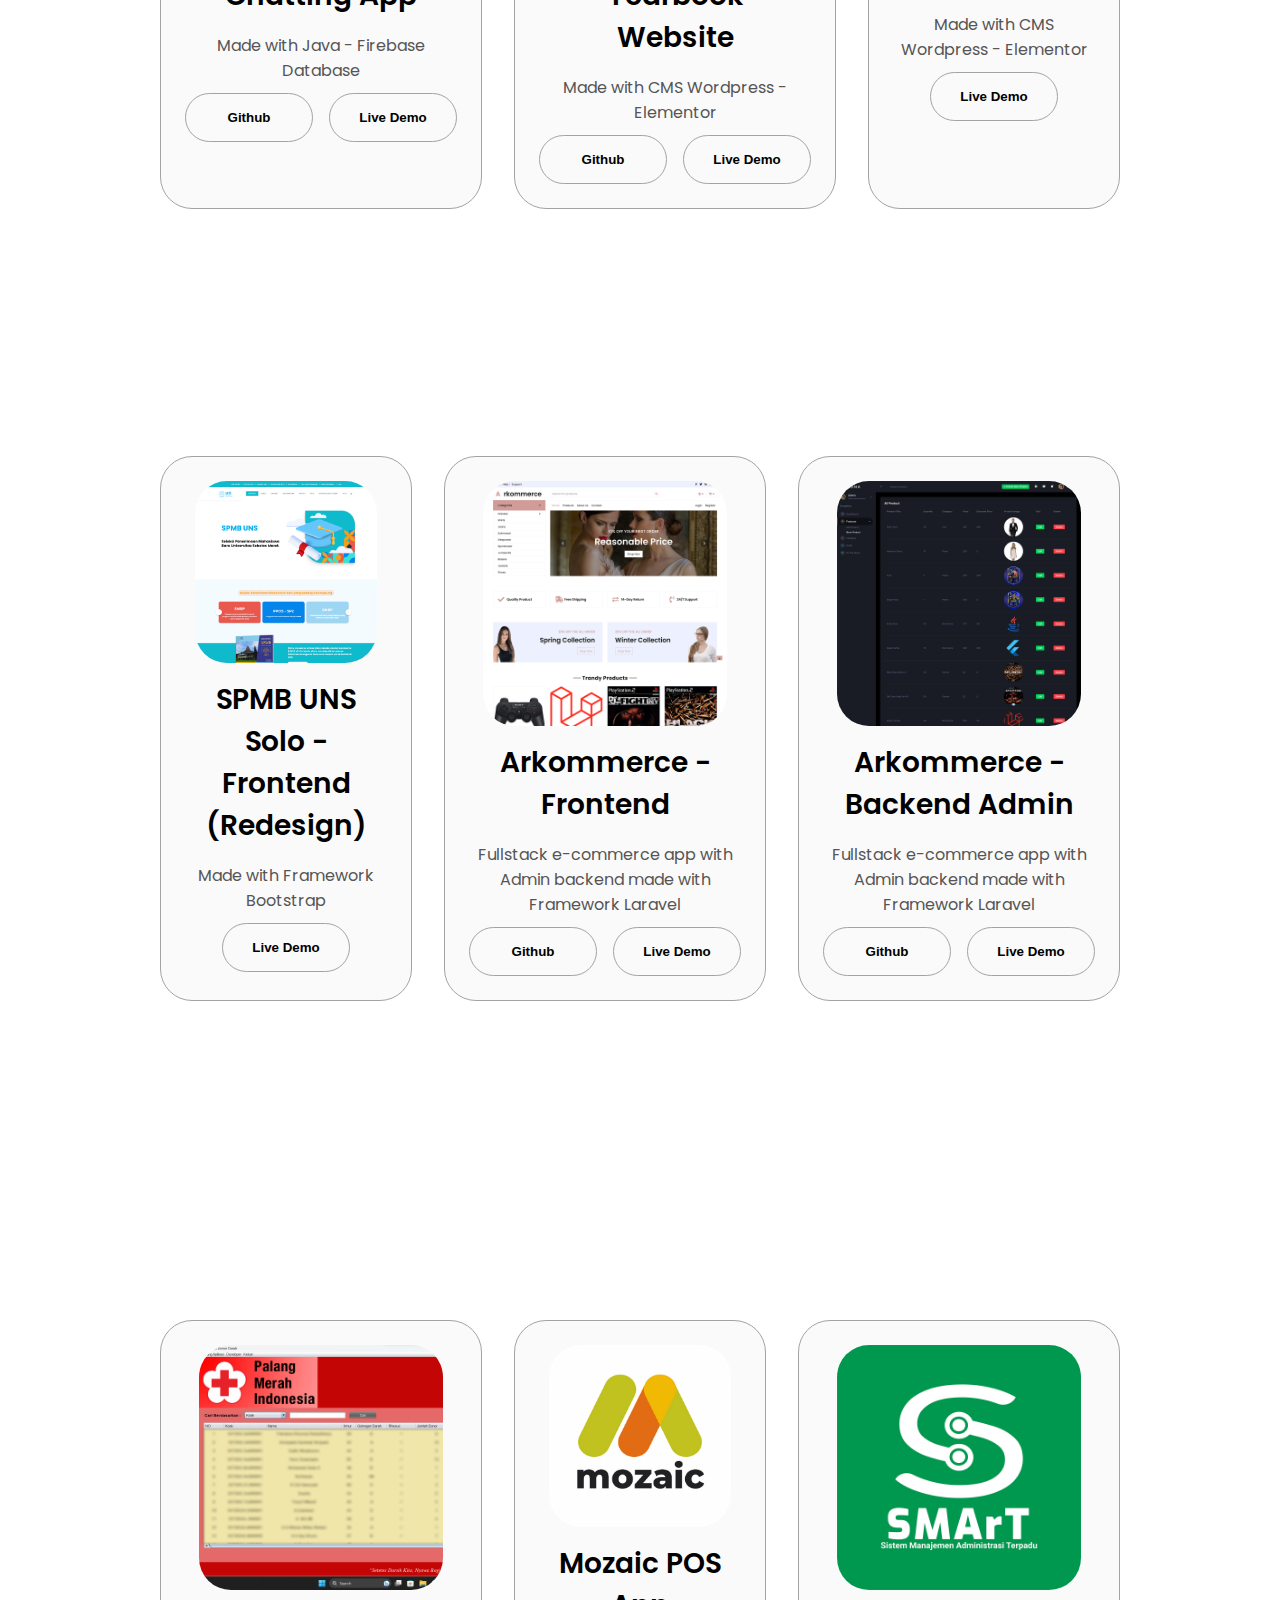
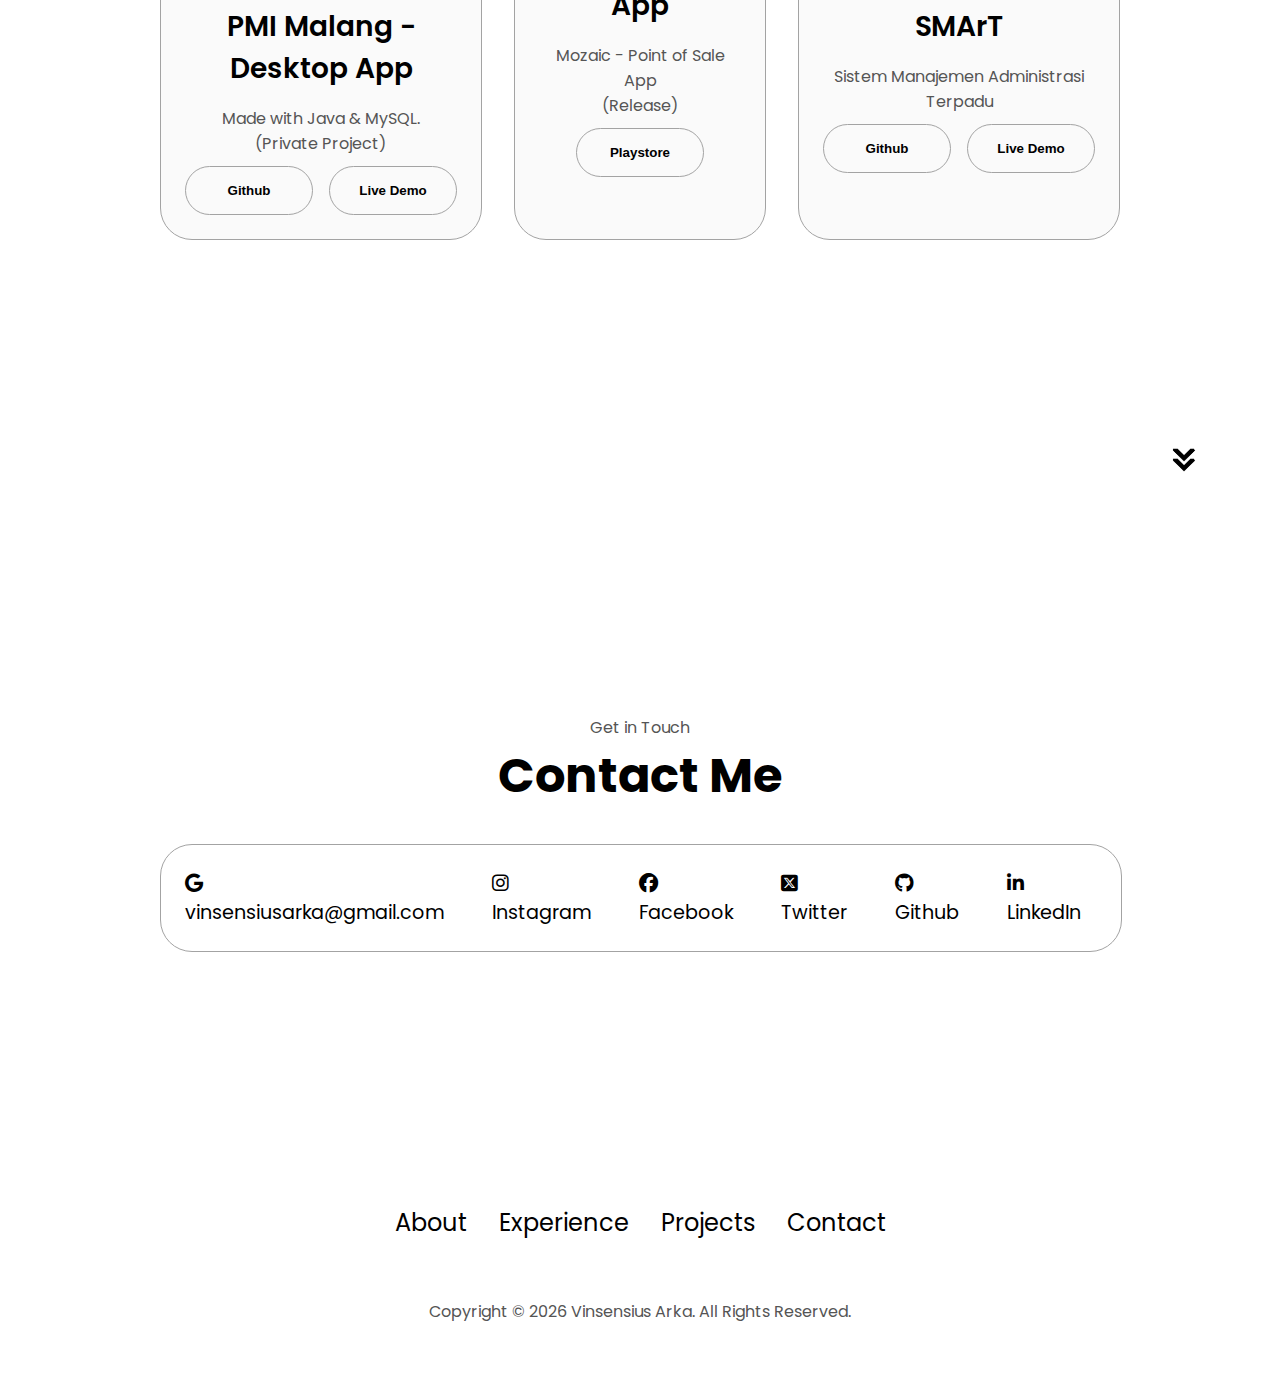
==== commit 253c1a81: "Fix responsive" ====
--- a/public/index.html
+++ b/public/index.html
@@ -431,7 +431,7 @@
             </div>
             <h2 class="experience-sub-title project-title">PMI Malang - Desktop App</h2>
             <p style="padding-bottom: 10px;">Made with Java & MySQL. <br>(Private Project)</p>
-            <!-- <div class="btn-container">
+            <div class="btn-container">
               <button
                 class="btn btn-color-2 project-btn"
                 disabled
@@ -446,7 +446,7 @@
               >
                 Live Demo
               </button>
-            </div> -->
+            </div>
           </div>
           <div class="details-container color-container">
             <div class="article-container">
@@ -478,7 +478,7 @@
             <h2 class="experience-sub-title project-title">SMArT</h2>
             <p style="padding-bottom: 10px;">Sistem Manajemen Administrasi Terpadu</p>
             <div class="btn-container">
-              <!-- <button
+              <button
                 class="btn btn-color-2 project-btn"
                 disabled
                 onclick=" window.open('/#','_blank')"
@@ -491,7 +491,7 @@
                 onclick=" window.open('/#','_blank')"
               >
                 Live Demo
-              </button> -->
+              </button>
             </div>
           </div>
         </div>
